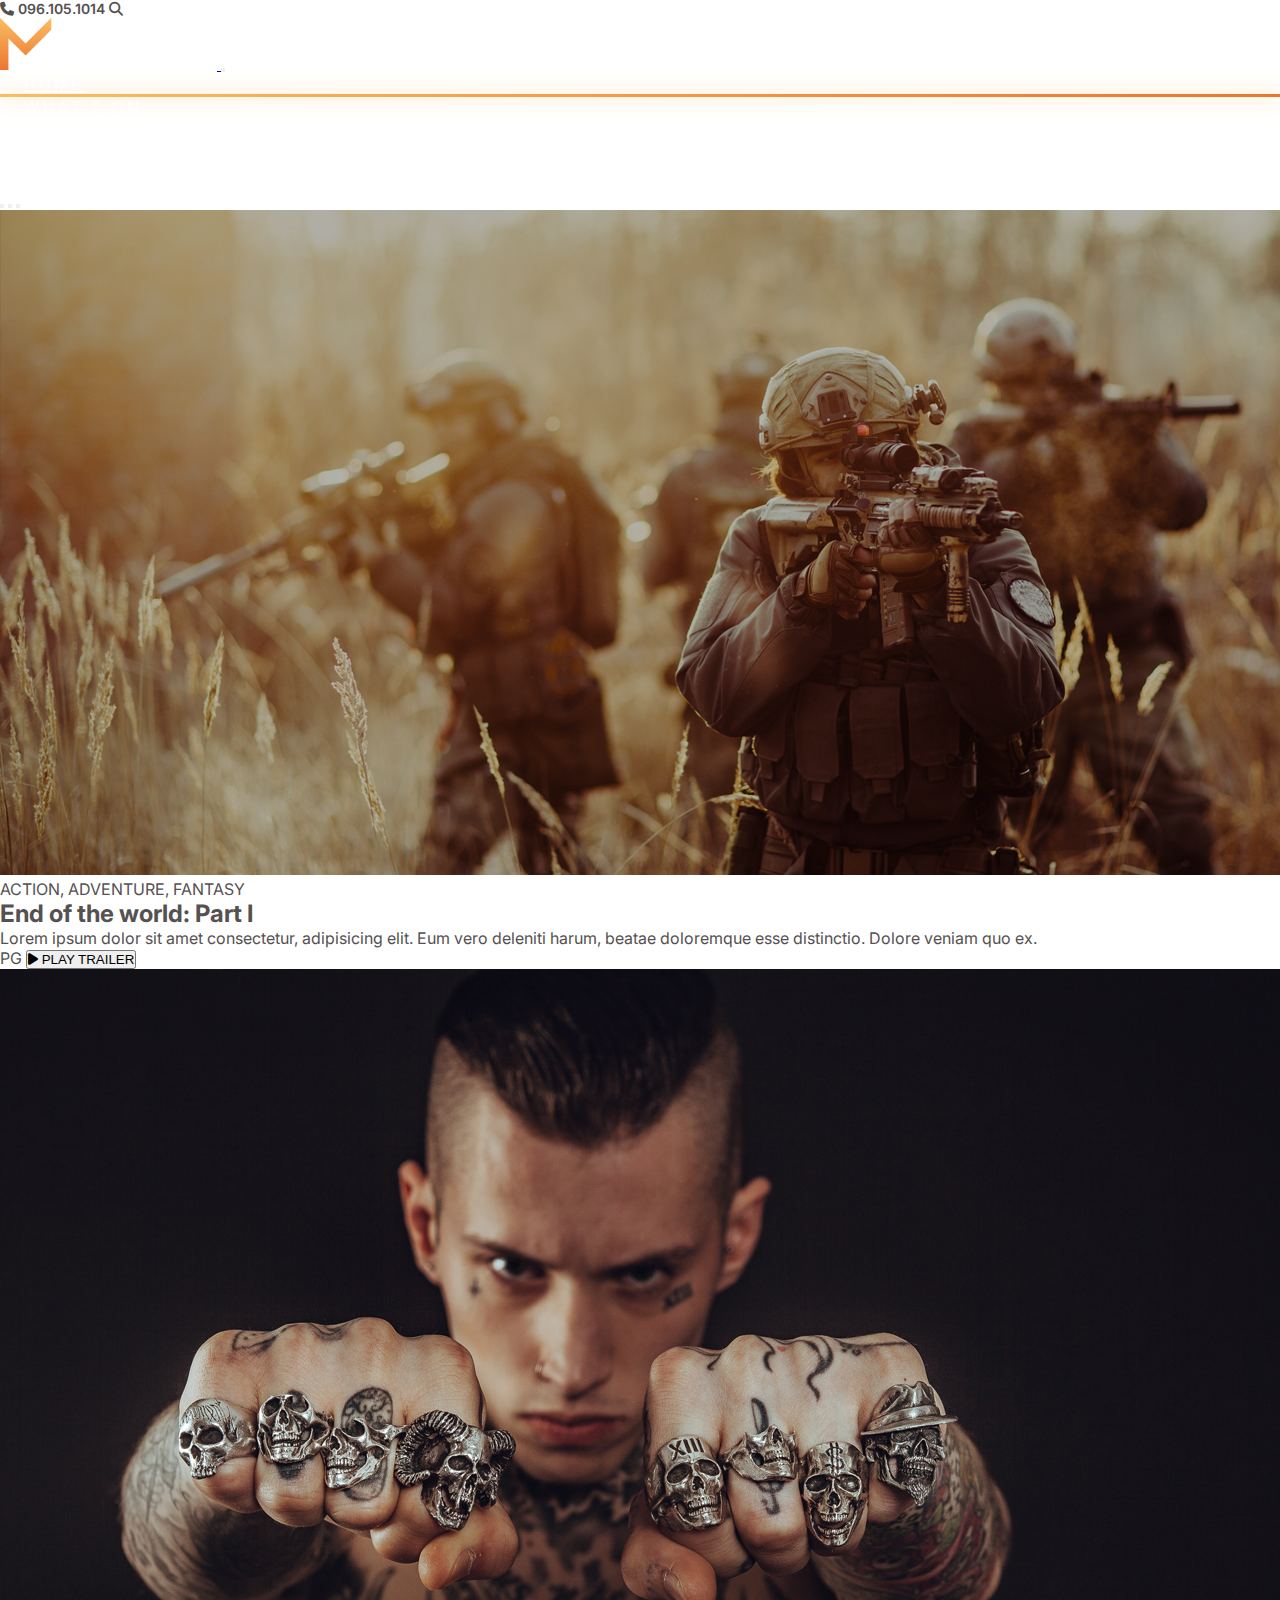
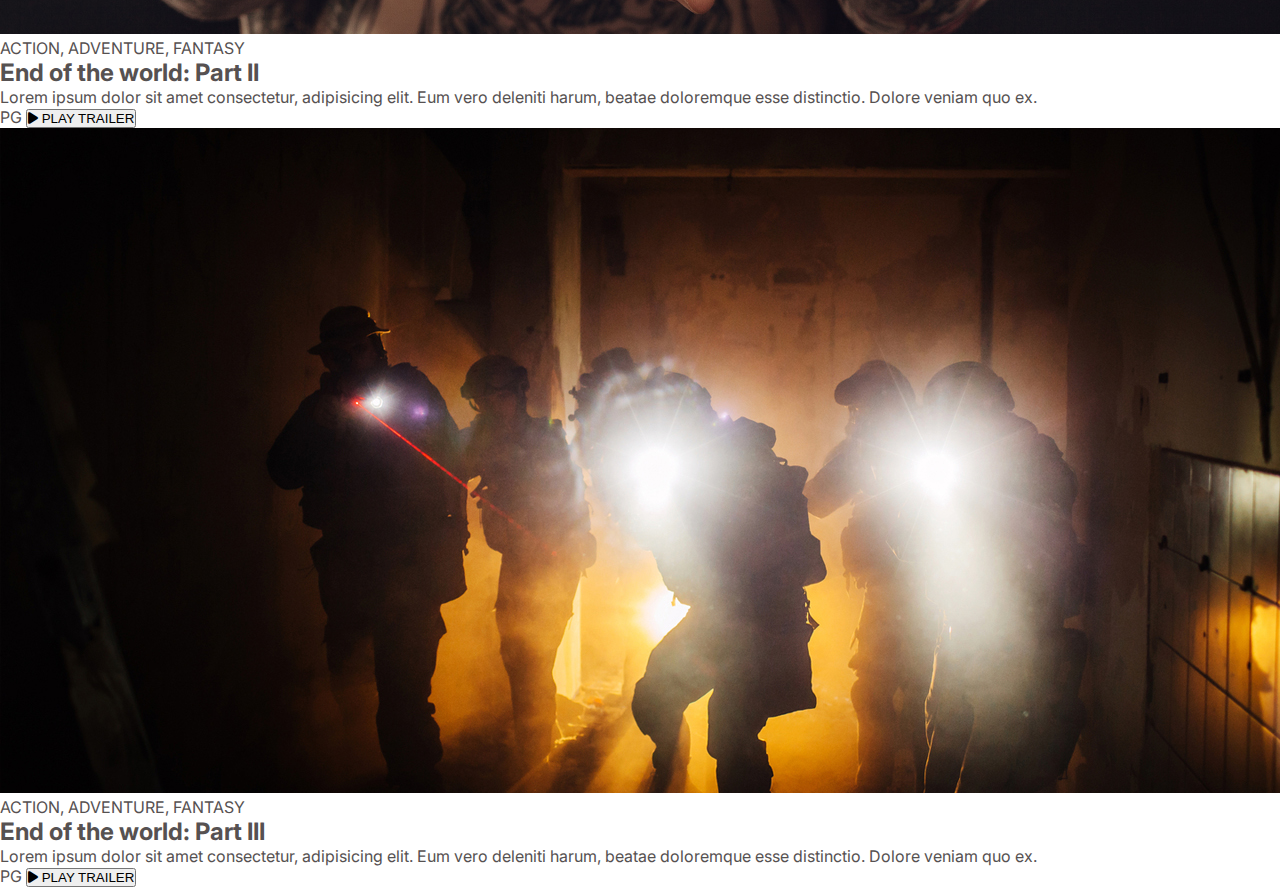
==== MovieProject/index.html @ 286ff1d7 "update carousel" ====
<!DOCTYPE html>
<html lang="en">

<head>
    <meta charset="UTF-8">
    <meta name="viewport" content="width=device-width, initial-scale=1.0">
    <title>MovieProject</title>
    <!-- FONT GOOGLE -->
    <link rel="preconnect" href="https://fonts.googleapis.com">
    <link rel="preconnect" href="https://fonts.gstatic.com" crossorigin>
    <link href="https://fonts.googleapis.com/css2?family=Inter:opsz,wght@14..32,100..900&display=swap" rel="stylesheet">
    <!-- FONT AWESOME -->
    <link rel="stylesheet" href="https://cdnjs.cloudflare.com/ajax/libs/font-awesome/6.7.2/css/all.min.css"
        integrity="sha512-Evv84Mr4kqVGRNSgIGL/F/aIDqQb7xQ2vcrdIwxfjThSH8CSR7PBEakCr51Ck+w+/U6swU2Im1vVX0SVk9ABhg=="
        crossorigin="anonymous" referrerpolicy="no-referrer" />
    <!-- BS5 -->
    <link href="https://cdn.jsdelivr.net/npm/bootstrap@5.0.2/dist/css/bootstrap.min.css" rel="stylesheet"
        integrity="sha384-EVSTQN3/azprG1Anm3QDgpJLIm9Nao0Yz1ztcQTwFspd3yD65VohhpuuCOmLASjC" crossorigin="anonymous">
    <!-- MAIN CSS -->
    <link rel="stylesheet" href="./css/index.css">
</head>

<body>
    <!-- HEADER -->
    <header class="container">
        <p class="bg-dark text-end text-white mb-0">
            <i class="fa-solid fa-phone"></i>
            <span class="mx-3 border-end pe-3">096.105.1014</span>
            <i class="fa-solid fa-magnifying-glass"></i>
        </p>
        <nav class="navbar navbar-expand-lg navbar-dark bg-dark">
            <div class="container-fluid">
                <a class="navbar-brand" href="#">
                    <img src="./img/logo.svg" alt="logo">
                </a>
                <button class="navbar-toggler" type="button" data-bs-toggle="collapse" data-bs-target="#movieNavbar"
                    aria-controls="movieNavbar" aria-expanded="false" aria-label="Toggle navigation">
                    <span class="navbar-toggler-icon">
                    </span>
                </button>
                <div class="collapse navbar-collapse" id="movieNavbar">
                    <ul class="navbar-nav ms-auto mb-2 mb-lg-0">
                        <li class="nav-item active line ">
                            <a class="nav-link" aria-current="page" href="#">HOME</a>
                        </li>
                        <li class="nav-item line">
                            <a class="nav-link" href="#">WHAT'S ON</a>
                        </li>
                        <li class="nav-item line">
                            <a class="nav-link" href="#">SHORTCODES</a>
                        </li>
                        <li class="nav-item line">
                            <a class="nav-link" href="#">NEWS</a>
                        </li>
                        <li class="nav-item line">
                            <a class="nav-link" href="#">CONTACT</a>
                        </li>
                    </ul>
                </div>
            </div>
        </nav>
    </header>
    <!-- CAROUSEL -->
    <section class="movieCarousel">
        <div id="carouselMovie" class="carousel slide carousel-fade" data-bs-ride="carousel">
            <div class="carousel-indicators">
                <button type="button" data-bs-target="#carouselMovie" data-bs-slide-to="0" class="active"
                    aria-current="true" aria-label="Slide 1"></button>
                <button type="button" data-bs-target="#carouselMovie" data-bs-slide-to="1"
                    aria-label="Slide 2"></button>
                <button type="button" data-bs-target="#carouselMovie" data-bs-slide-to="2"
                    aria-label="Slide 3"></button>
            </div>
            <div class="carousel-inner">
                <div class="carousel-item active">
                    <img src="./img/hero-1.jpg" class="d-block w-100" alt="...">
                    <div class="carousel-caption d-none d-md-block">
                        <p>ACTION, ADVENTURE, FANTASY</p>
                        <h2>End of the world: Part I</h2>
                        <p>Lorem ipsum dolor sit amet consectetur, adipisicing elit. Eum vero deleniti harum, beatae doloremque esse distinctio. Dolore veniam quo ex.</p>
                        <div class="movieCarousel__trailer">
                            <span>PG</span>
                            <button>
                                <i class="fa fa-play"></i>
                                PLAY TRAILER
                            </button>
                        </div>
                    </div>
                </div>
                <div class="carousel-item">
                    <img src="./img/hero-2.jpg" class="d-block w-100" alt="...">
                    <div class="carousel-caption d-none d-md-block">
                        <p>ACTION, ADVENTURE, FANTASY</p>
                        <h2>End of the world: Part II</h2>
                        <p>Lorem ipsum dolor sit amet consectetur, adipisicing elit. Eum vero deleniti harum, beatae doloremque esse distinctio. Dolore veniam quo ex.</p>
                        <div class="movieCarousel__trailer">
                            <span>PG</span>
                            <button>
                                <i class="fa fa-play"></i>
                                PLAY TRAILER
                            </button>
                        </div>
                    </div>
                </div>
                <div class="carousel-item">
                    <img src="./img/hero-3.jpg" class="d-block w-100" alt="...">
                    <div class="carousel-caption d-none d-md-block">
                        <p>ACTION, ADVENTURE, FANTASY</p>
                        <h2>End of the world: Part III</h2>
                        <p>Lorem ipsum dolor sit amet consectetur, adipisicing elit. Eum vero deleniti harum, beatae doloremque esse distinctio. Dolore veniam quo ex.</p>
                        <div class="movieCarousel__trailer">
                            <span>PG</span>
                            <button>
                                <i class="fa fa-play"></i>
                                PLAY TRAILER
                            </button>
                        </div>
                    </div>
                </div>
            </div>
        </div>
    </section>
    <!-- NEWIN -->
    <section class="newIn"></section>
    <!-- SHOWTIMES -->
    <section class="showTimes"></section>
    <!-- COMINGSOON -->
    <section class="comingSoon"></section>
    <!-- MOVIELIST -->
    <section class="movieList"></section>
    <!-- CONTACT -->
    <section class="contact"></section>
    <!-- FOOTER -->
    <footer></footer>
    <!-- BS5 JS -->
    <script src="https://cdn.jsdelivr.net/npm/bootstrap@5.0.2/dist/js/bootstrap.bundle.min.js"
        integrity="sha384-MrcW6ZMFYlzcLA8Nl+NtUVF0sA7MsXsP1UyJoMp4YLEuNSfAP+JcXn/tWtIaxVXM"
        crossorigin="anonymous"></script>

</body>

</html>
---- MovieProject/css/index.css ----
/* GLOBAL */
*{
    margin: 0;
    padding: 0;
    box-sizing: border-box;
}
html, body{
    font-family: "Inter", serif;
    color: #565151;
}
/* line style */
.line::after{
    display: block;
    content: '';
    width: 0;
    height: 3px;
    background: linear-gradient(to right, #fbbd61, #ec7532);
    box-shadow: 0 0 20px 0 #fbbd61;
    transition: all .5s;
}
.line:hover::after{
    width: 100%;
}
.line.active::after{
    width: 100%;
}
/* HEADER */
header p{
    font-size: 14px;
    font-weight: 600;
}
#movieNavbar .navbar-nav{
    border-bottom: 1px solid rgba(255, 255, 255, 0.2);
}
#movieNavbar .navbar-nav .nav-link{
    color: white;
    letter-spacing: 3px;
    line-height: .8em;
    padding: 20px 24px;
}
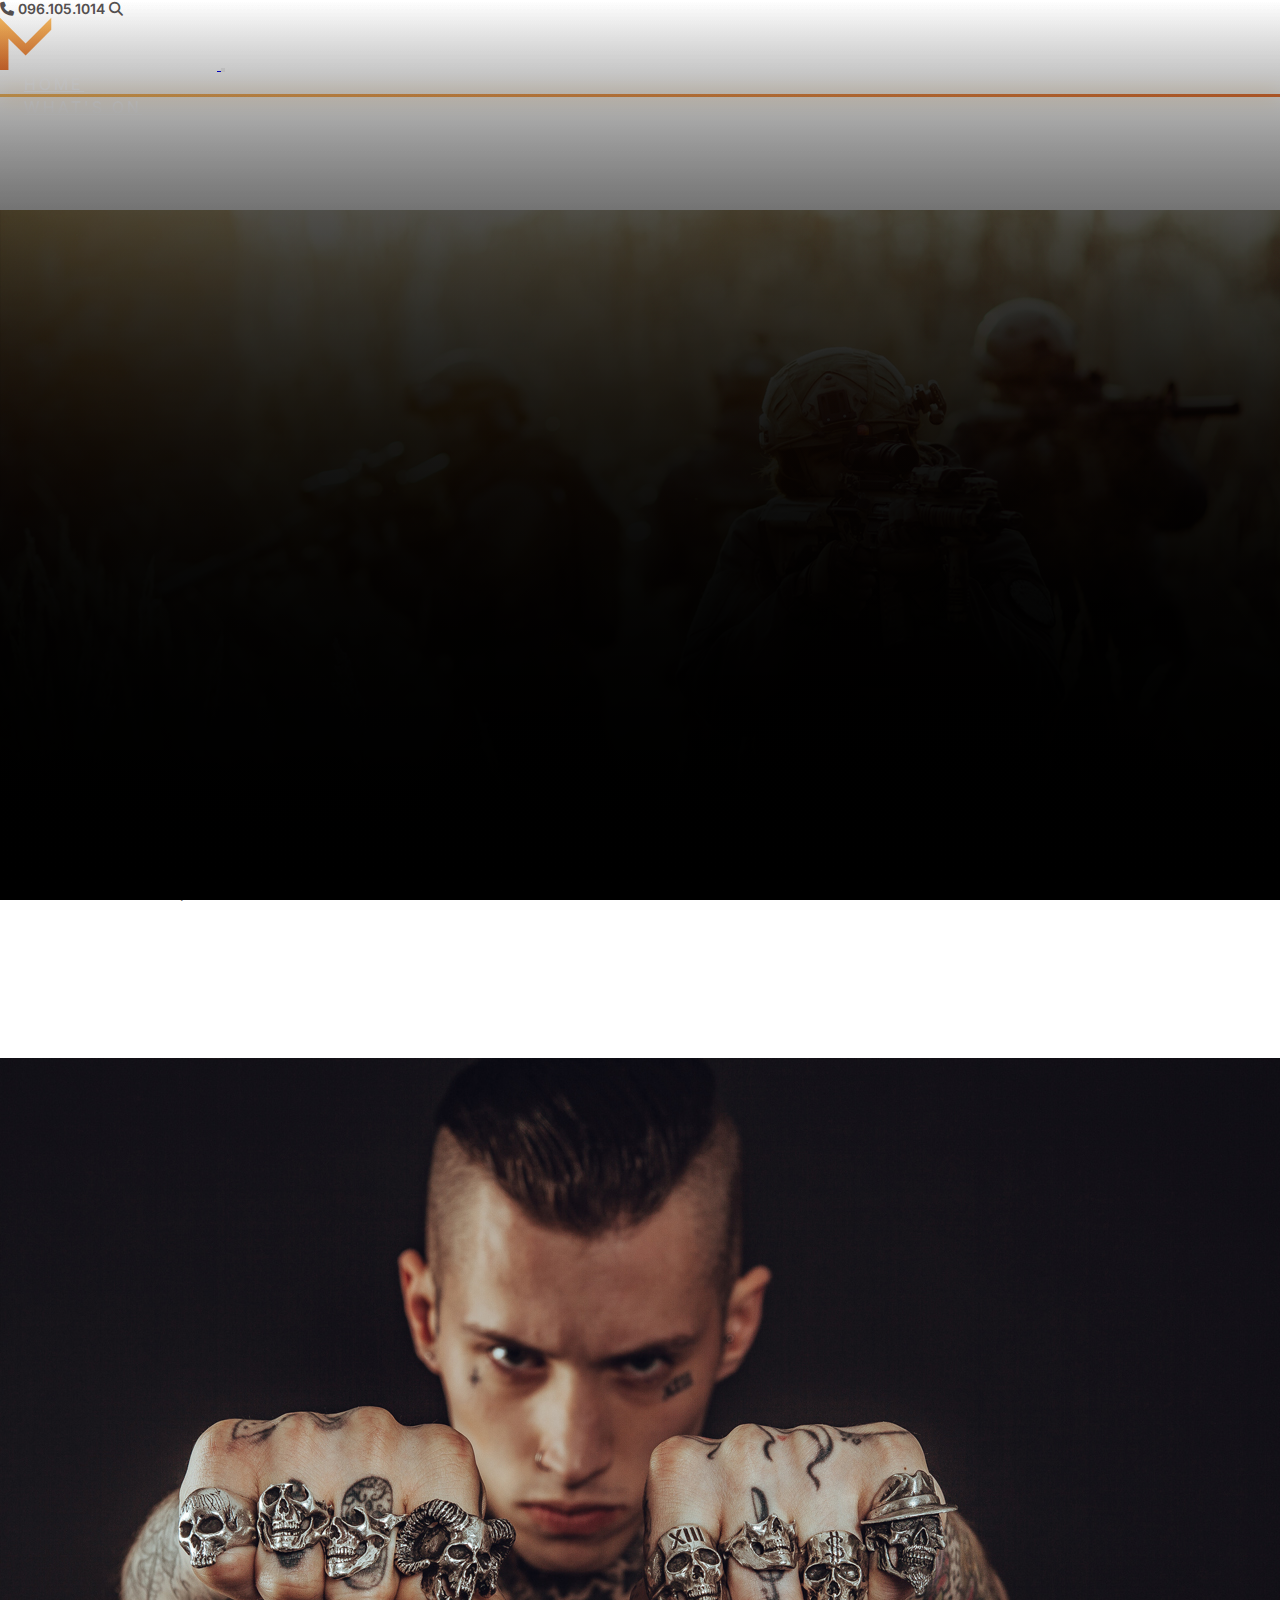
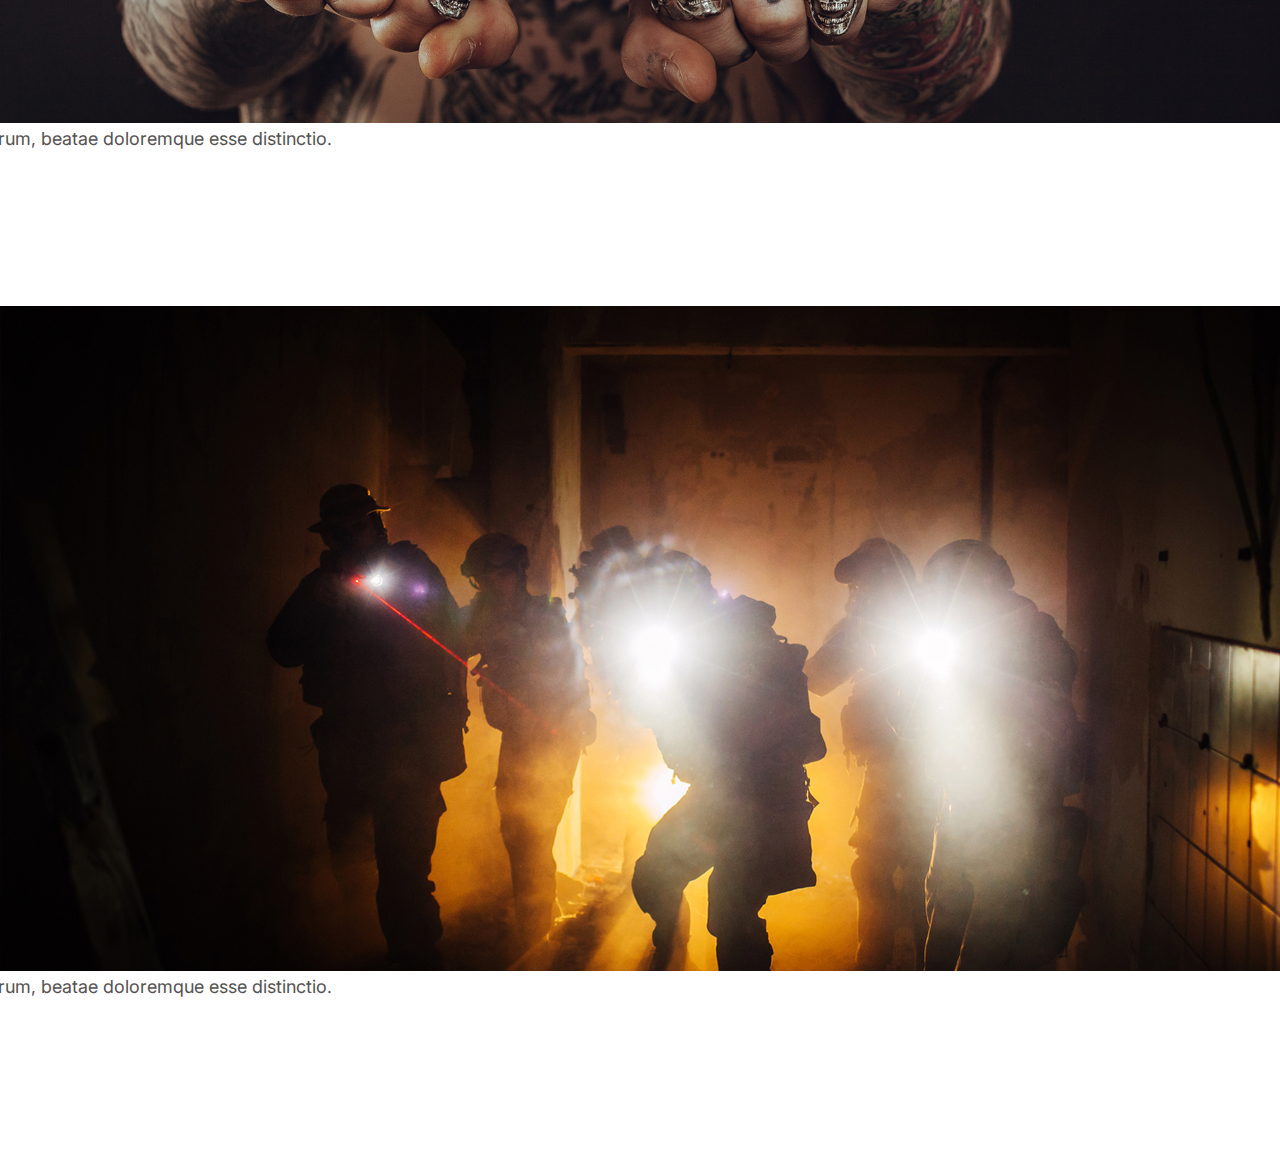
==== commit 5a010277: "update carousel" ====
--- a/MovieProject/index.html
+++ b/MovieProject/index.html
@@ -62,8 +62,9 @@
     </header>
     <!-- CAROUSEL -->
     <section class="movieCarousel">
-        <div id="carouselMovie" class="carousel slide carousel-fade" data-bs-ride="carousel">
-            <div class="carousel-indicators">
+        <!-- data-bs-ride="carousel" -->
+        <div id="carouselMovie" class="carousel slide carousel-fade">
+            <div class="container carousel-indicators">
                 <button type="button" data-bs-target="#carouselMovie" data-bs-slide-to="0" class="active"
                     aria-current="true" aria-label="Slide 1"></button>
                 <button type="button" data-bs-target="#carouselMovie" data-bs-slide-to="1"
@@ -74,46 +75,64 @@
             <div class="carousel-inner">
                 <div class="carousel-item active">
                     <img src="./img/hero-1.jpg" class="d-block w-100" alt="...">
-                    <div class="carousel-caption d-none d-md-block">
-                        <p>ACTION, ADVENTURE, FANTASY</p>
-                        <h2>End of the world: Part I</h2>
-                        <p>Lorem ipsum dolor sit amet consectetur, adipisicing elit. Eum vero deleniti harum, beatae doloremque esse distinctio. Dolore veniam quo ex.</p>
-                        <div class="movieCarousel__trailer">
-                            <span>PG</span>
-                            <button>
-                                <i class="fa fa-play"></i>
-                                PLAY TRAILER
-                            </button>
+                    <div class="movieCarousel__overlay"></div>
+                    <div class="container carousel-caption d-none d-md-block">
+                        <div class="col-9">
+                            <p>ACTION, ADVENTURE, FANTASY</p>
+                            <h2>End of the world: Part I</h2>
+                            <p>Lorem ipsum dolor sit amet consectetur, adipisicing elit. Eum vero deleniti harum, beatae
+                                doloremque esse distinctio.</p>
+                            <div class="movieCarousel__trailer">
+                                <span>PG</span>
+                                <button class="btn">
+                                    <span>
+                                        <i class="fa fa-play"></i>
+                                        PLAY TRAILER
+                                    </span>
+                                </button>
+                            </div>
                         </div>
                     </div>
                 </div>
                 <div class="carousel-item">
                     <img src="./img/hero-2.jpg" class="d-block w-100" alt="...">
-                    <div class="carousel-caption d-none d-md-block">
-                        <p>ACTION, ADVENTURE, FANTASY</p>
-                        <h2>End of the world: Part II</h2>
-                        <p>Lorem ipsum dolor sit amet consectetur, adipisicing elit. Eum vero deleniti harum, beatae doloremque esse distinctio. Dolore veniam quo ex.</p>
-                        <div class="movieCarousel__trailer">
-                            <span>PG</span>
-                            <button>
-                                <i class="fa fa-play"></i>
-                                PLAY TRAILER
-                            </button>
+                    <div class="movieCarousel__overlay"></div>
+                    <div class="container carousel-caption d-none d-md-block">
+                        <div class="col-9">
+                            <p>ACTION, ADVENTURE, FANTASY</p>
+                            <h2>End of the world: Part II</h2>
+                            <p>Lorem ipsum dolor sit amet consectetur, adipisicing elit. Eum vero deleniti harum, beatae
+                                doloremque esse distinctio.</p>
+                            <div class="movieCarousel__trailer">
+                                <span>PG</span>
+                                <button>
+                                    <span>
+                                        <i class="fa fa-play"></i>
+                                        PLAY TRAILER
+                                    </span>
+                                </button>
+                            </div>
                         </div>
                     </div>
                 </div>
                 <div class="carousel-item">
                     <img src="./img/hero-3.jpg" class="d-block w-100" alt="...">
-                    <div class="carousel-caption d-none d-md-block">
-                        <p>ACTION, ADVENTURE, FANTASY</p>
-                        <h2>End of the world: Part III</h2>
-                        <p>Lorem ipsum dolor sit amet consectetur, adipisicing elit. Eum vero deleniti harum, beatae doloremque esse distinctio. Dolore veniam quo ex.</p>
-                        <div class="movieCarousel__trailer">
-                            <span>PG</span>
-                            <button>
-                                <i class="fa fa-play"></i>
-                                PLAY TRAILER
-                            </button>
+                    <div class="movieCarousel__overlay"></div>
+                    <div class="container carousel-caption d-none d-md-block">
+                        <div class="col-9">
+                            <p>ACTION, ADVENTURE, FANTASY</p>
+                            <h2>End of the world: Part III</h2>
+                            <p>Lorem ipsum dolor sit amet consectetur, adipisicing elit. Eum vero deleniti harum, beatae
+                                doloremque esse distinctio.</p>
+                            <div class="movieCarousel__trailer">
+                                <span>PG</span>
+                                <button>
+                                    <span>
+                                        <i class="fa fa-play"></i>
+                                        PLAY TRAILER
+                                    </span>
+                                </button>
+                            </div>
                         </div>
                     </div>
                 </div>
--- a/MovieProject/css/index.css
+++ b/MovieProject/css/index.css
@@ -37,4 +37,109 @@
     letter-spacing: 3px;
     line-height: .8em;
     padding: 20px 24px;
+}
+
+/* CAROUSEL */
+#carouselMovie .carousel-caption{
+    top: 50%;
+    left: 50%;
+    transform: translate(-50%, -50%);
+    text-align: left;
+}
+#carouselMovie .carousel-caption p:first-of-type{
+    color: #fbbd61;
+    letter-spacing: 2px;
+    margin: 0;
+    font-size: .875rem;
+}
+#carouselMovie .carousel-caption p:last-of-type{
+    font-size: 1.125rem;
+    margin-bottom: 20px;
+}
+#carouselMovie .carousel-caption h2{
+    font-size: 3.25rem;
+    letter-spacing: 3px;
+    margin-bottom: 10px
+}
+.movieCarousel__trailer>span{
+    display: inline-block;
+    width: 48px;
+    height: 48px;
+    border-radius: 50%;
+    border: 2px solid white;
+    font-size: .8rem;
+    text-align: center;
+    line-height: 48px;
+    margin-right: 8px;
+}
+.movieCarousel__trailer button{
+    padding: 12px 24px;
+    border: none;
+    border-radius: 20px;
+    font-size: .8rem;
+    letter-spacing: 4px;
+    color: white;
+    background: linear-gradient(to right, #fbbd61, #ec7532);
+    position: relative;
+    overflow: hidden;
+    outline: none;
+}
+/*build overlay on button tag */
+.movieCarousel__trailer button::before{
+    content: "";
+    width: 110%;
+    height: 100%;
+    display: block;
+    background-color: #ec7532;
+    position: absolute;
+    z-index: 1;
+    top: 0;
+    left: 0;
+    /* have not hoverd */
+    transform: skewX(30deg) translateX(-110%);
+    transition: all .5s;
+}
+.movieCarousel__trailer button:hover{
+    color: white;
+}
+.movieCarousel__trailer button:hover::before{
+    /* have hovered */
+    transform: skewX(30deg) translateX(-5px);
+}
+.movieCarousel__trailer button span{
+    position: relative;
+    z-index: 2;
+}
+
+#carouselMovie .carousel-indicators{
+    justify-content: flex-start;
+    left: 50%;
+    transform: translateX(-50%);
+    margin-left: 0;
+    margin-right: 0;
+    padding-right: 15px;
+    padding-left: 15px;
+    bottom: 70px;
+}
+#carouselMovie .carousel-indicators button{
+    width: 10px;
+    height: 10px;
+    border-radius: 50%;
+    border: 2px solid white;
+    background-color: transparent;
+    opacity: 1;
+    box-sizing: border-box;
+    background-clip: border-box;
+}
+#carouselMovie .carousel-indicators button.active{
+    background-color: white;
+}
+
+.movieCarousel__overlay{
+    position: absolute;
+    top: 0;
+    left: 0;
+    width: 100%;
+    height: 100%;
+    background: linear-gradient(to top, black, transparent);
 }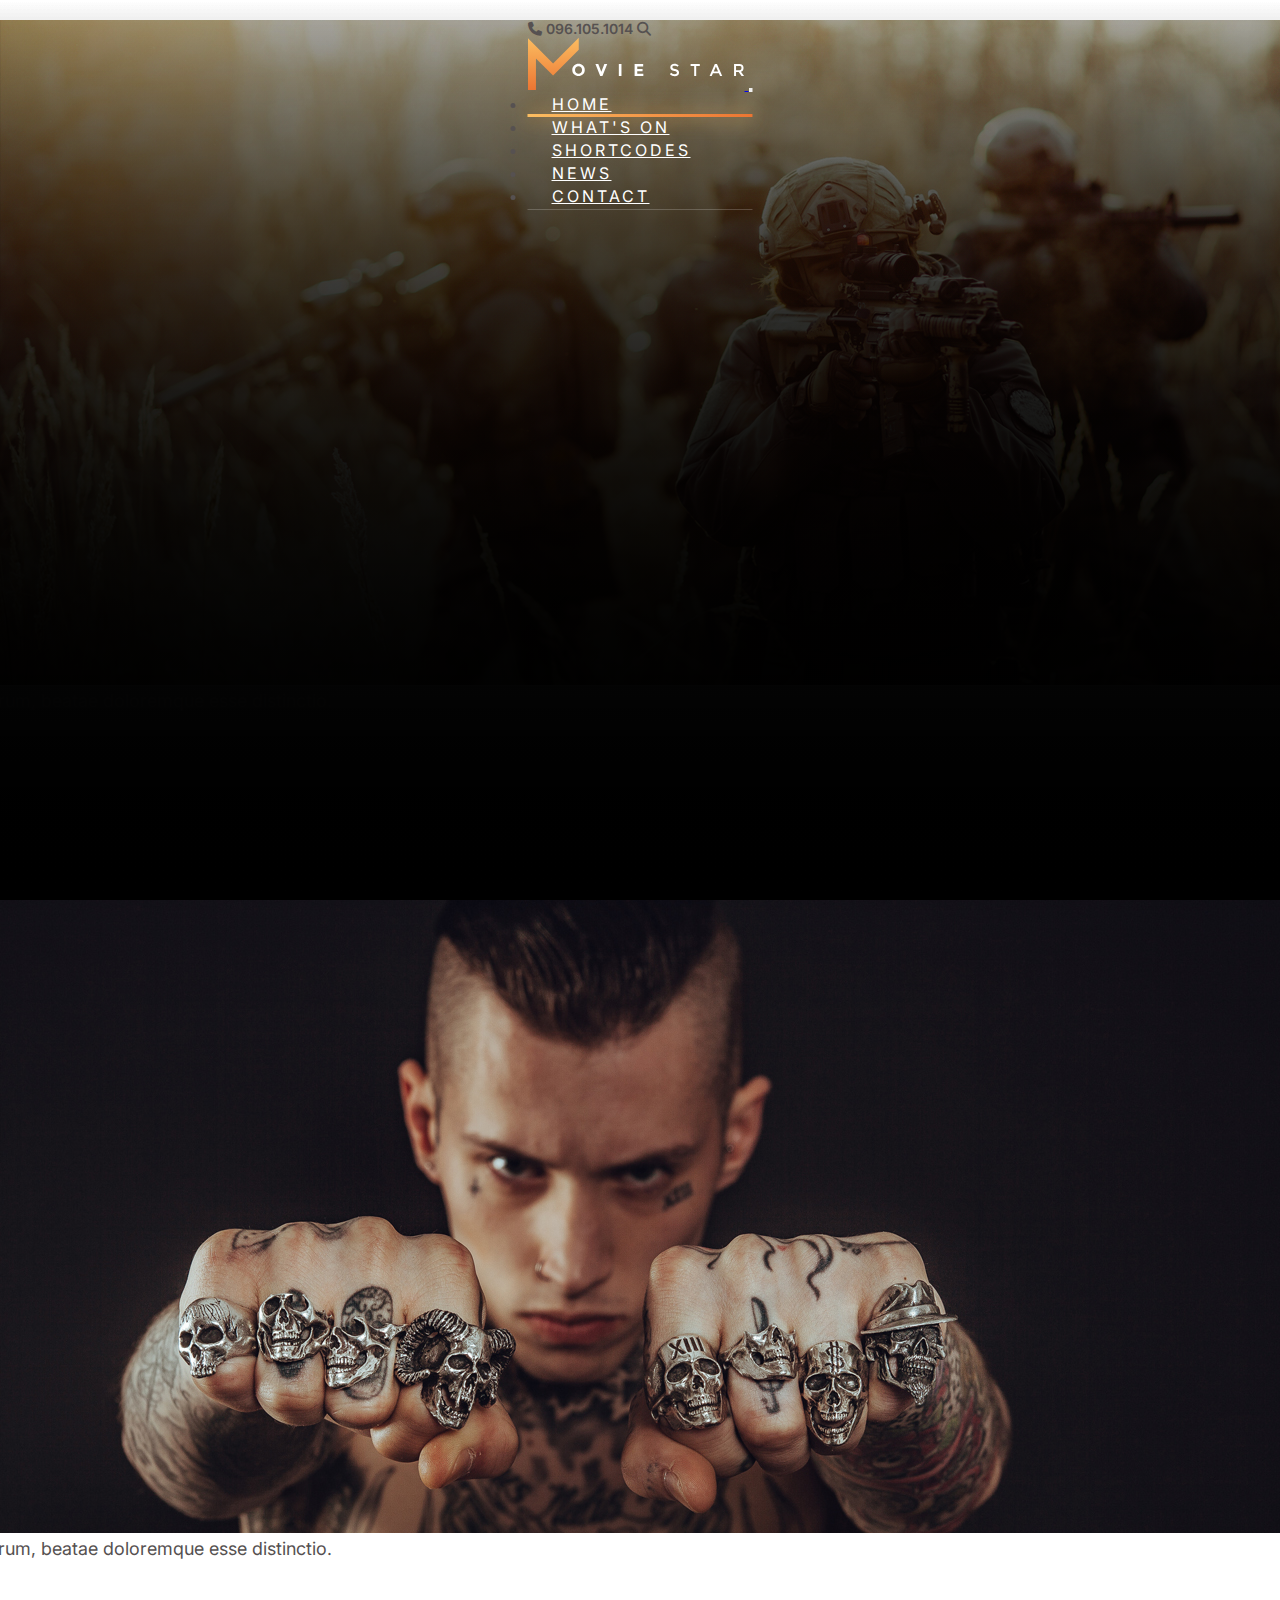
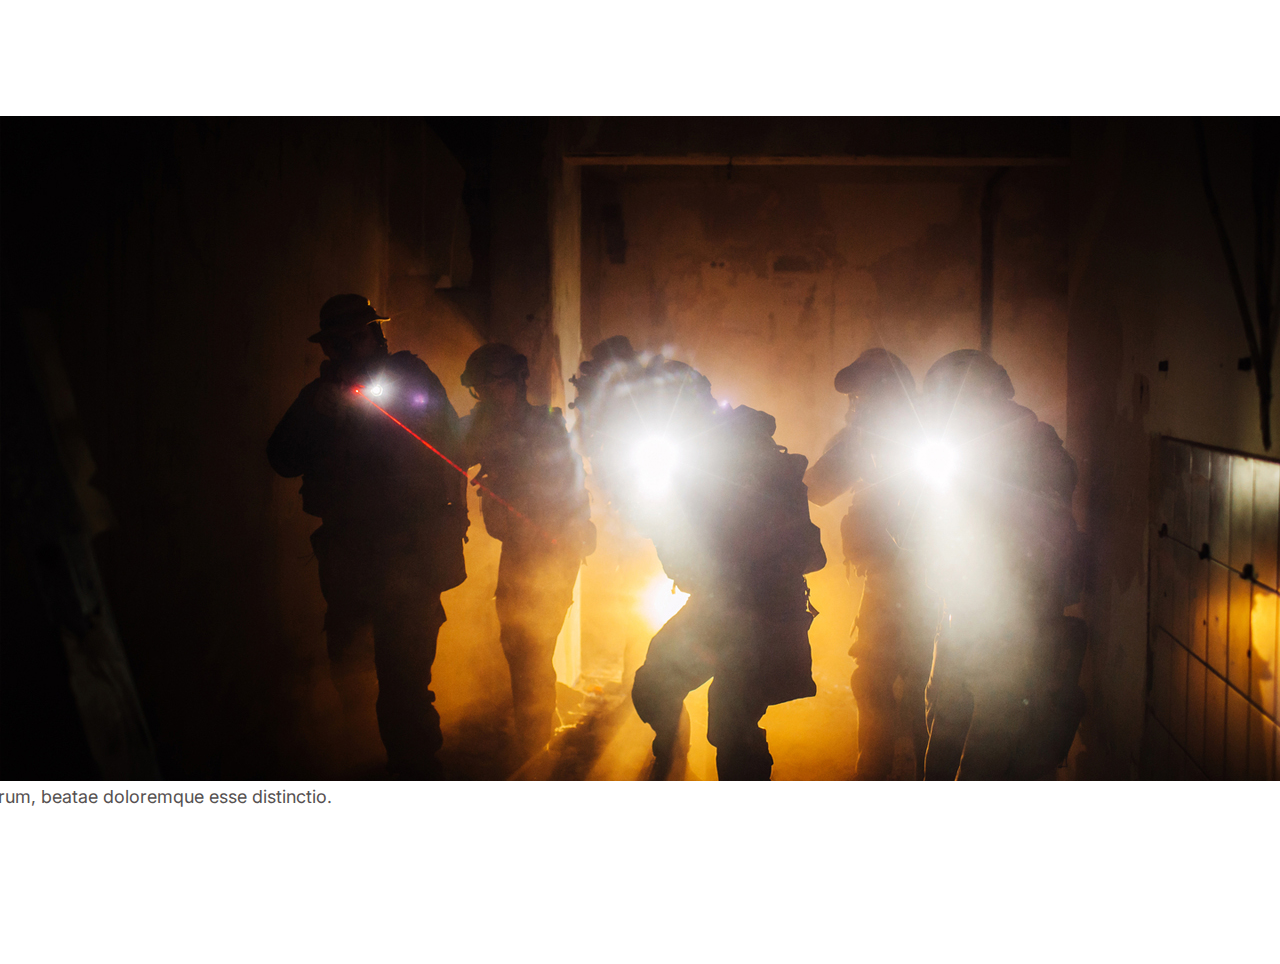
==== commit 889ecc9d: "update" ====
--- a/MovieProject/index.html
+++ b/MovieProject/index.html
@@ -16,6 +16,8 @@
     <!-- BS5 -->
     <link href="https://cdn.jsdelivr.net/npm/bootstrap@5.0.2/dist/css/bootstrap.min.css" rel="stylesheet"
         integrity="sha384-EVSTQN3/azprG1Anm3QDgpJLIm9Nao0Yz1ztcQTwFspd3yD65VohhpuuCOmLASjC" crossorigin="anonymous">
+    <!-- ANIMATE CSS -->
+    <link rel="stylesheet" href="https://cdnjs.cloudflare.com/ajax/libs/animate.css/4.1.1/animate.min.css" />
     <!-- MAIN CSS -->
     <link rel="stylesheet" href="./css/index.css">
 </head>
@@ -23,12 +25,12 @@
 <body>
     <!-- HEADER -->
     <header class="container">
-        <p class="bg-dark text-end text-white mb-0">
+        <p class="text-end text-white mb-0">
             <i class="fa-solid fa-phone"></i>
             <span class="mx-3 border-end pe-3">096.105.1014</span>
             <i class="fa-solid fa-magnifying-glass"></i>
         </p>
-        <nav class="navbar navbar-expand-lg navbar-dark bg-dark">
+        <nav class="navbar navbar-expand-lg">
             <div class="container-fluid">
                 <a class="navbar-brand" href="#">
                     <img src="./img/logo.svg" alt="logo">
@@ -78,11 +80,11 @@
                     <div class="movieCarousel__overlay"></div>
                     <div class="container carousel-caption d-none d-md-block">
                         <div class="col-9">
-                            <p>ACTION, ADVENTURE, FANTASY</p>
-                            <h2>End of the world: Part I</h2>
-                            <p>Lorem ipsum dolor sit amet consectetur, adipisicing elit. Eum vero deleniti harum, beatae
+                            <p class="animate__animated animate__fadeInDown">ACTION, ADVENTURE, FANTASY</p>
+                            <h2 class="animate__animated animate__fadeInDown">End of the world: Part I</h2>
+                            <p class="animate__animated animate__fadeInUp">Lorem ipsum dolor sit amet consectetur, adipisicing elit. Eum vero deleniti harum, beatae
                                 doloremque esse distinctio.</p>
-                            <div class="movieCarousel__trailer">
+                            <div class="movieCarousel__trailer animate__animated animate__fadeInUp">
                                 <span>PG</span>
                                 <button class="btn">
                                     <span>
@@ -99,11 +101,11 @@
                     <div class="movieCarousel__overlay"></div>
                     <div class="container carousel-caption d-none d-md-block">
                         <div class="col-9">
-                            <p>ACTION, ADVENTURE, FANTASY</p>
-                            <h2>End of the world: Part II</h2>
-                            <p>Lorem ipsum dolor sit amet consectetur, adipisicing elit. Eum vero deleniti harum, beatae
+                            <p class="animate__animated animate__fadeInDown">ACTION, ADVENTURE, FANTASY</p>
+                            <h2 class="animate__animated animate__fadeInDown">End of the world: Part II</h2>
+                            <p class="animate__animated animate__fadeInUp">Lorem ipsum dolor sit amet consectetur, adipisicing elit. Eum vero deleniti harum, beatae
                                 doloremque esse distinctio.</p>
-                            <div class="movieCarousel__trailer">
+                            <div class="movieCarousel__trailer animate__animated animate__fadeInUp">
                                 <span>PG</span>
                                 <button>
                                     <span>
@@ -120,11 +122,11 @@
                     <div class="movieCarousel__overlay"></div>
                     <div class="container carousel-caption d-none d-md-block">
                         <div class="col-9">
-                            <p>ACTION, ADVENTURE, FANTASY</p>
-                            <h2>End of the world: Part III</h2>
-                            <p>Lorem ipsum dolor sit amet consectetur, adipisicing elit. Eum vero deleniti harum, beatae
+                            <p class="animate__animated animate__fadeInDown">ACTION, ADVENTURE, FANTASY</p>
+                            <h2 class="animate__animated animate__fadeInDown">End of the world: Part III</h2>
+                            <p class="animate__animated animate__fadeInUp">Lorem ipsum dolor sit amet consectetur, adipisicing elit. Eum vero deleniti harum, beatae
                                 doloremque esse distinctio.</p>
-                            <div class="movieCarousel__trailer">
+                            <div class="movieCarousel__trailer animate__animated animate__fadeInUp">
                                 <span>PG</span>
                                 <button>
                                     <span>
--- a/MovieProject/css/index.css
+++ b/MovieProject/css/index.css
@@ -25,6 +25,14 @@
     width: 100%;
 }
 /* HEADER */
+header {
+    position: absolute;
+    top: 20px;
+    left: 50%;
+    transform: translateX(-50%);
+    z-index: 2;
+}
+
 header p{
     font-size: 14px;
     font-weight: 600;
@@ -41,7 +49,7 @@
 
 /* CAROUSEL */
 #carouselMovie .carousel-caption{
-    top: 50%;
+    top: 55%;
     left: 50%;
     transform: translate(-50%, -50%);
     text-align: left;
@@ -51,6 +59,7 @@
     letter-spacing: 2px;
     margin: 0;
     font-size: .875rem;
+    animation-delay: .5s;
 }
 #carouselMovie .carousel-caption p:last-of-type{
     font-size: 1.125rem;
@@ -60,6 +69,9 @@
     font-size: 3.25rem;
     letter-spacing: 3px;
     margin-bottom: 10px
+}
+.movieCarousel__trailer{
+    animation-delay: .5s;
 }
 .movieCarousel__trailer>span{
     display: inline-block;
@@ -112,14 +124,14 @@
 }
 
 #carouselMovie .carousel-indicators{
-    justify-content: flex-start;
     left: 50%;
     transform: translateX(-50%);
     margin-left: 0;
     margin-right: 0;
     padding-right: 15px;
     padding-left: 15px;
-    bottom: 70px;
+    bottom: 10%;
+    justify-content: flex-start;
 }
 #carouselMovie .carousel-indicators button{
     width: 10px;
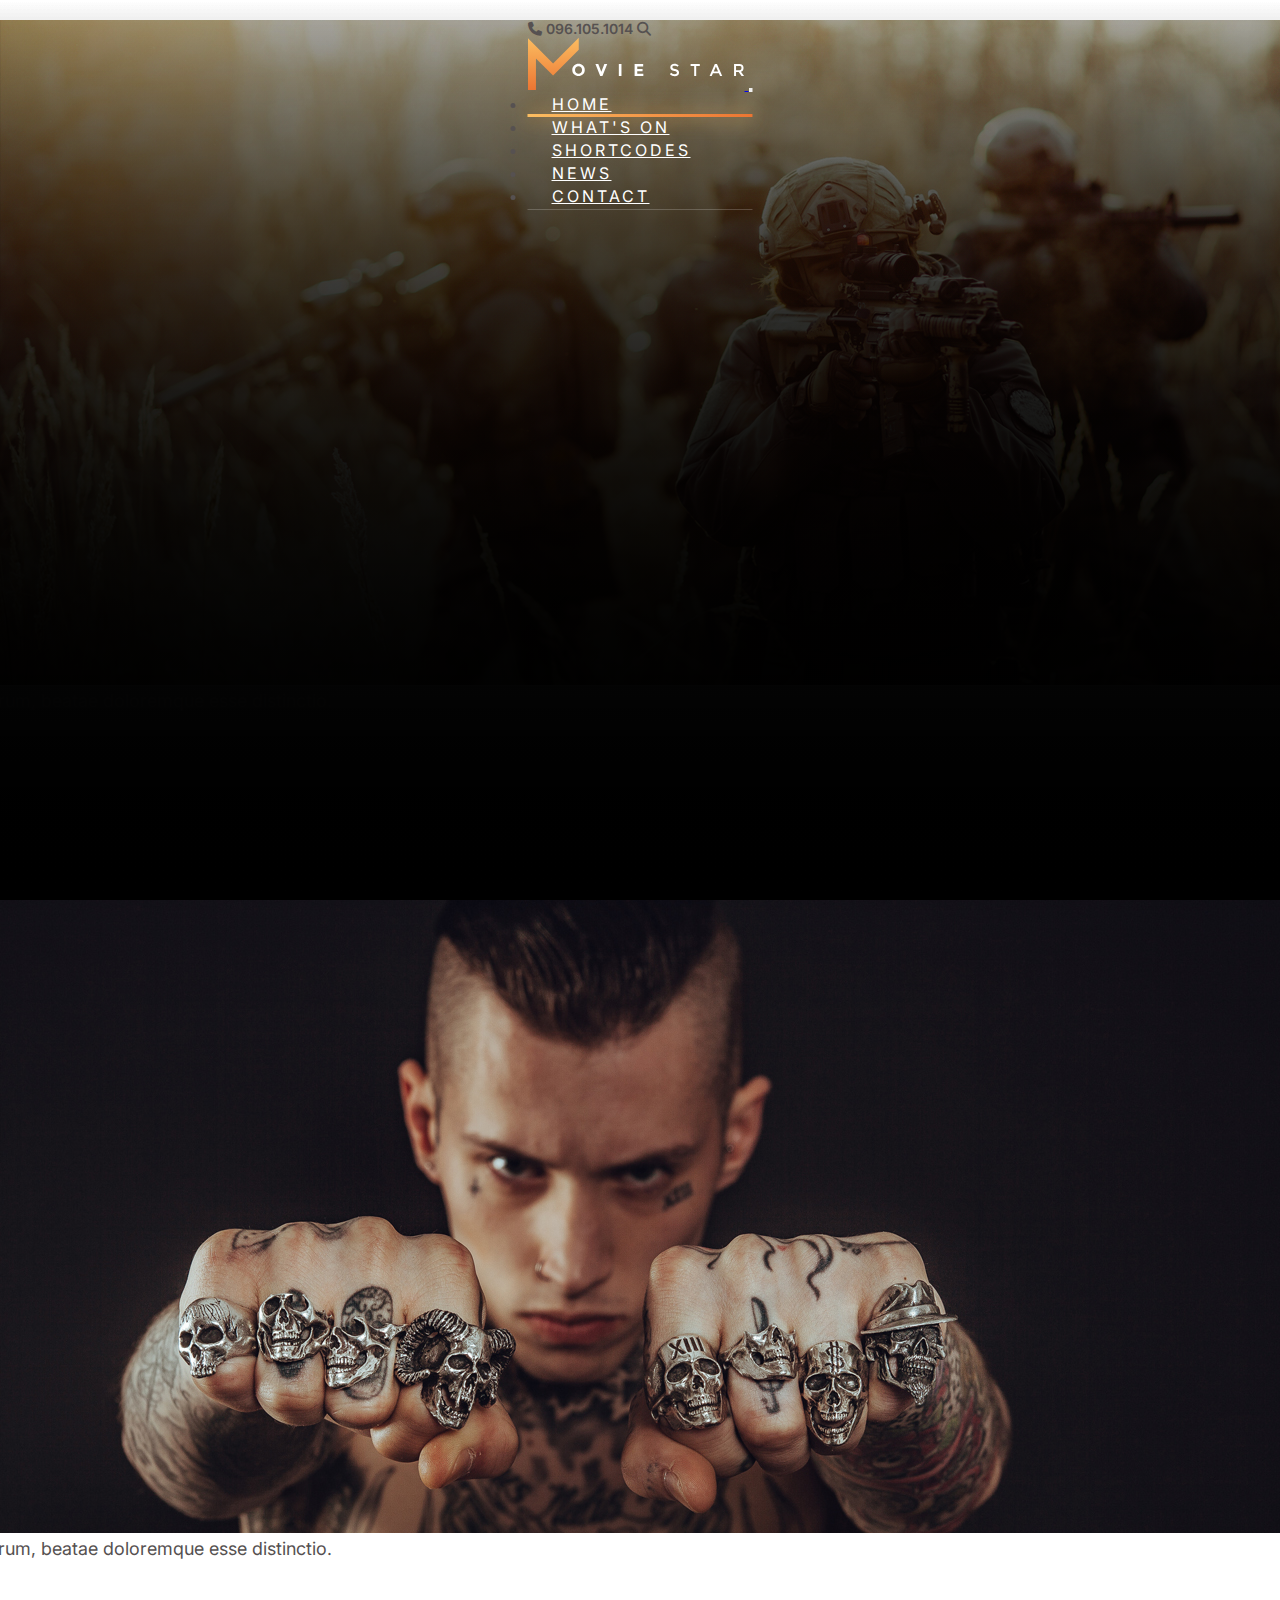
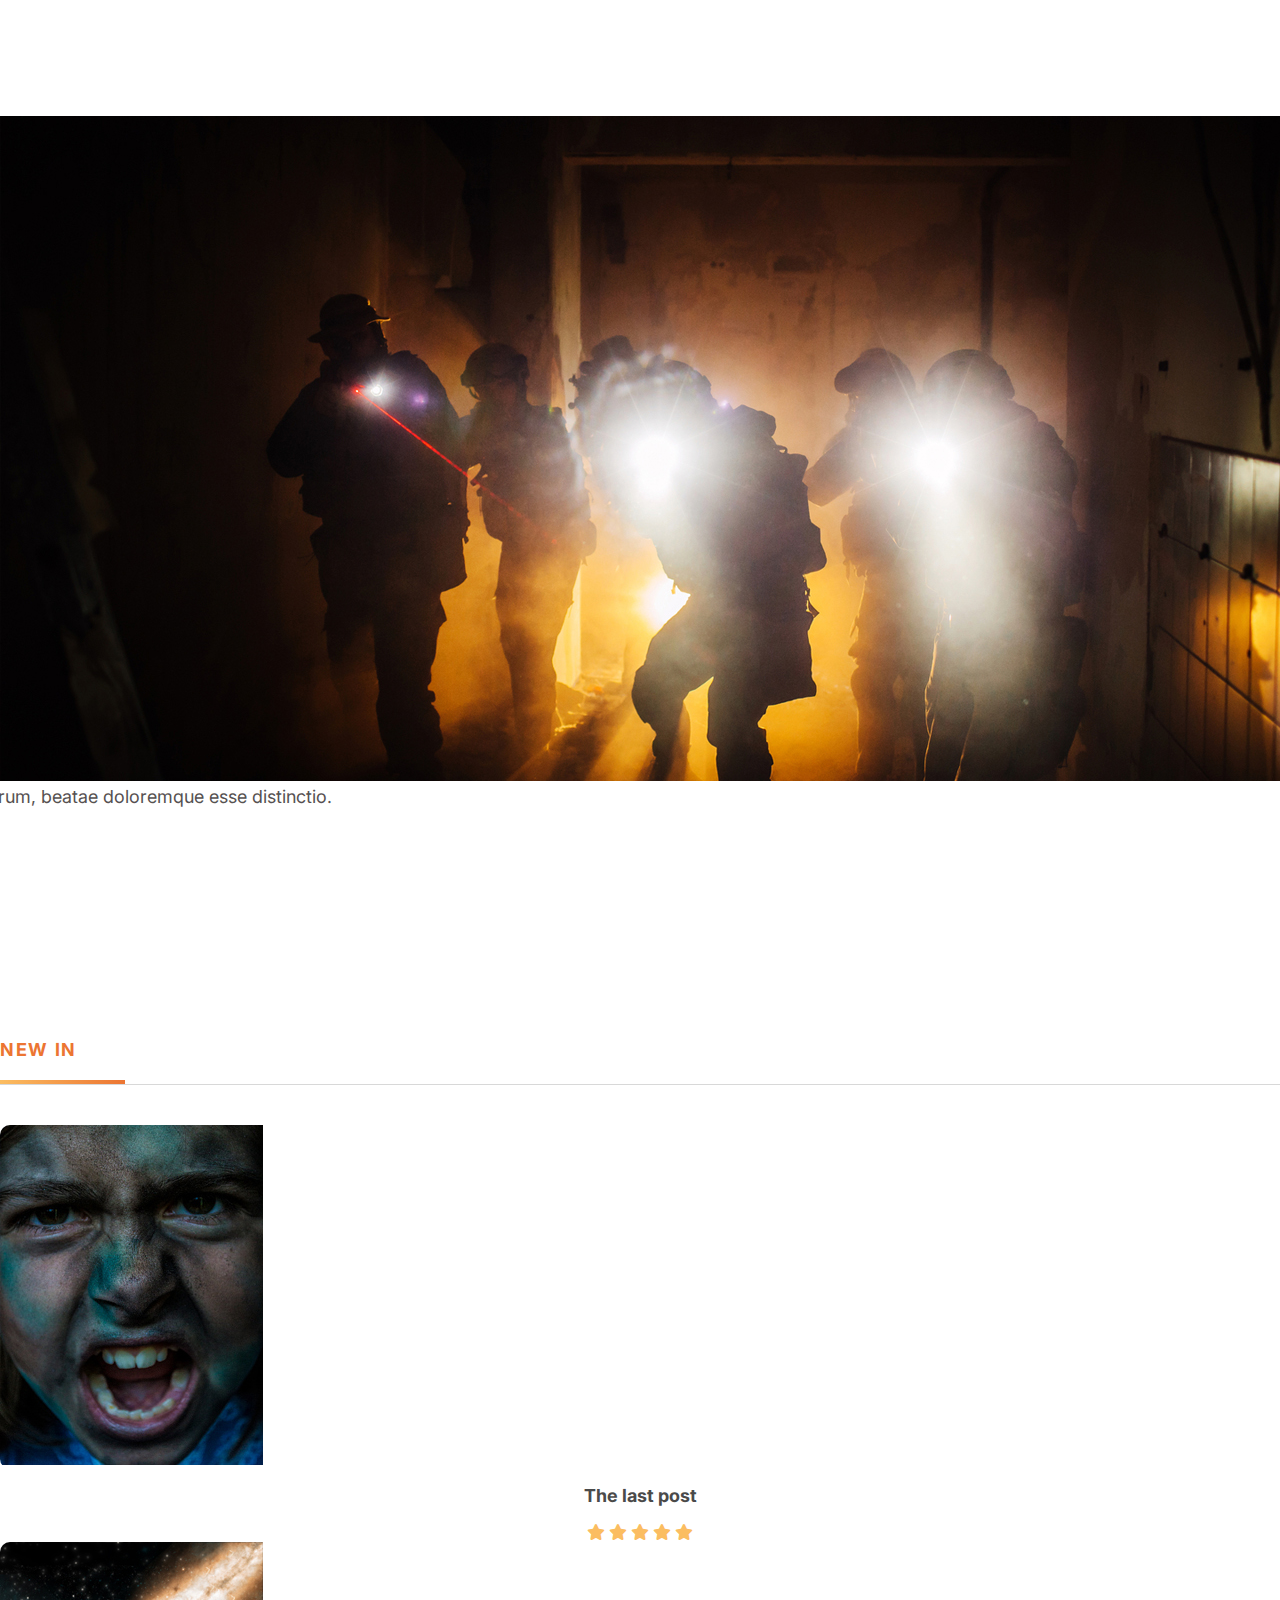
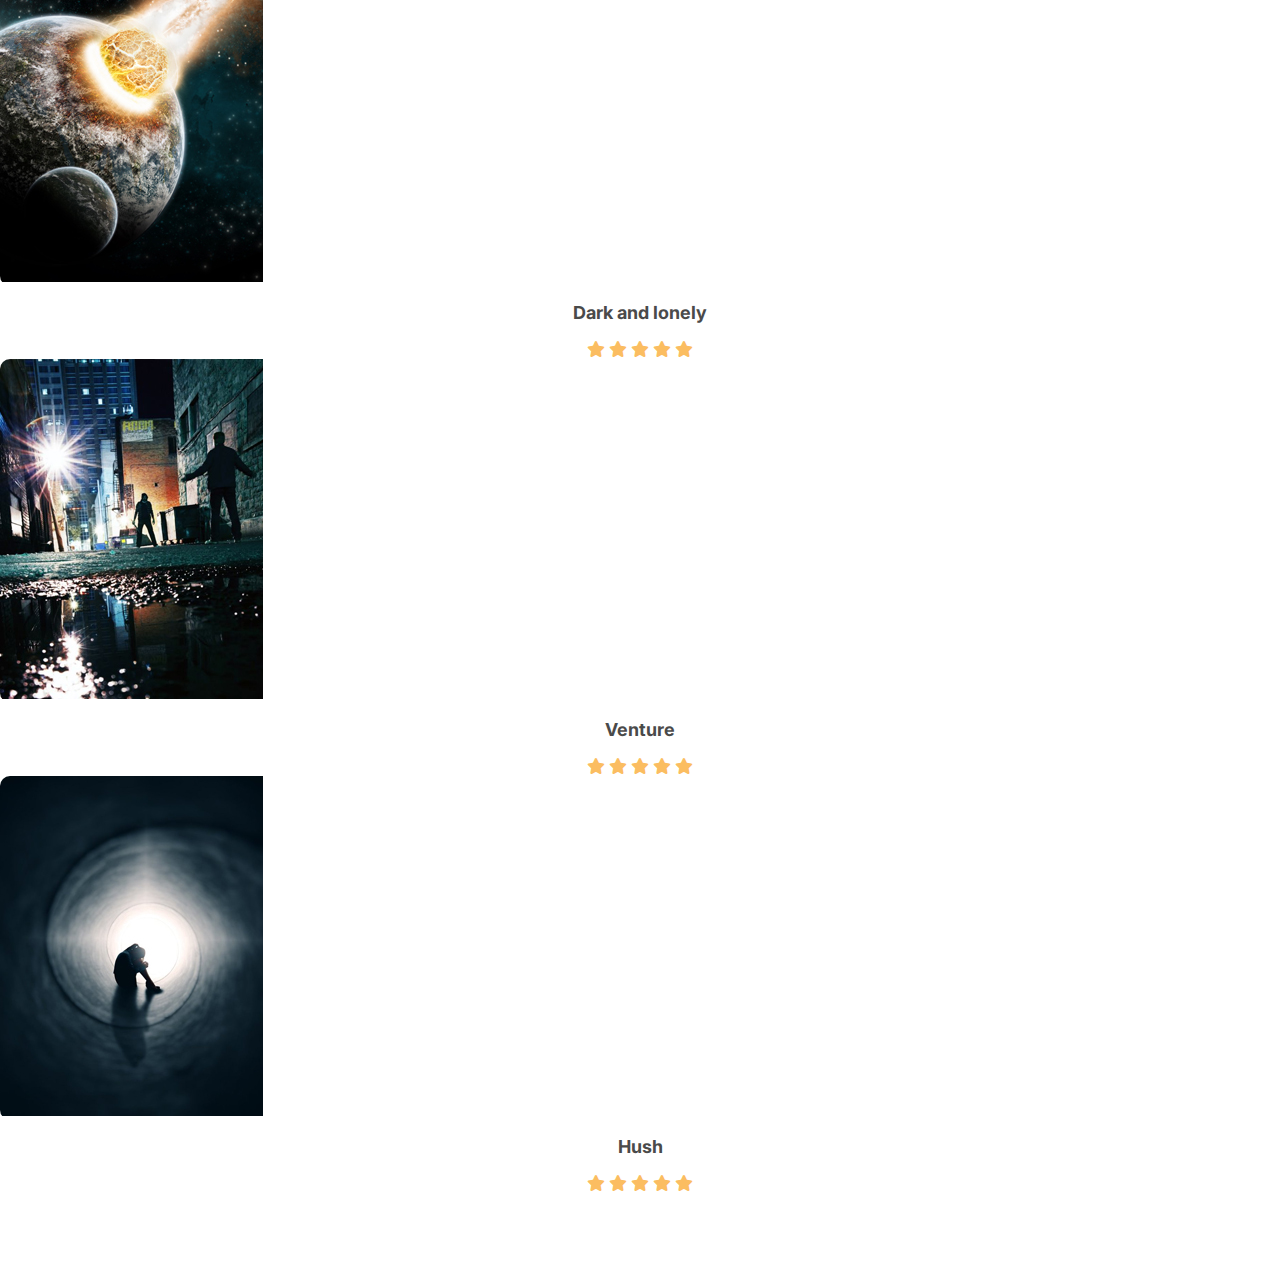
==== commit 24413570: "update NEWIN" ====
--- a/MovieProject/index.html
+++ b/MovieProject/index.html
@@ -65,7 +65,7 @@
     <!-- CAROUSEL -->
     <section class="movieCarousel">
         <!-- data-bs-ride="carousel" -->
-        <div id="carouselMovie" class="carousel slide carousel-fade">
+        <div id="carouselMovie" class="carousel slide carousel-fade" data-bs-ride="carousel">
             <div class="container carousel-indicators">
                 <button type="button" data-bs-target="#carouselMovie" data-bs-slide-to="0" class="active"
                     aria-current="true" aria-label="Slide 1"></button>
@@ -82,7 +82,8 @@
                         <div class="col-9">
                             <p class="animate__animated animate__fadeInDown">ACTION, ADVENTURE, FANTASY</p>
                             <h2 class="animate__animated animate__fadeInDown">End of the world: Part I</h2>
-                            <p class="animate__animated animate__fadeInUp">Lorem ipsum dolor sit amet consectetur, adipisicing elit. Eum vero deleniti harum, beatae
+                            <p class="animate__animated animate__fadeInUp">Lorem ipsum dolor sit amet consectetur,
+                                adipisicing elit. Eum vero deleniti harum, beatae
                                 doloremque esse distinctio.</p>
                             <div class="movieCarousel__trailer animate__animated animate__fadeInUp">
                                 <span>PG</span>
@@ -103,7 +104,8 @@
                         <div class="col-9">
                             <p class="animate__animated animate__fadeInDown">ACTION, ADVENTURE, FANTASY</p>
                             <h2 class="animate__animated animate__fadeInDown">End of the world: Part II</h2>
-                            <p class="animate__animated animate__fadeInUp">Lorem ipsum dolor sit amet consectetur, adipisicing elit. Eum vero deleniti harum, beatae
+                            <p class="animate__animated animate__fadeInUp">Lorem ipsum dolor sit amet consectetur,
+                                adipisicing elit. Eum vero deleniti harum, beatae
                                 doloremque esse distinctio.</p>
                             <div class="movieCarousel__trailer animate__animated animate__fadeInUp">
                                 <span>PG</span>
@@ -124,7 +126,8 @@
                         <div class="col-9">
                             <p class="animate__animated animate__fadeInDown">ACTION, ADVENTURE, FANTASY</p>
                             <h2 class="animate__animated animate__fadeInDown">End of the world: Part III</h2>
-                            <p class="animate__animated animate__fadeInUp">Lorem ipsum dolor sit amet consectetur, adipisicing elit. Eum vero deleniti harum, beatae
+                            <p class="animate__animated animate__fadeInUp">Lorem ipsum dolor sit amet consectetur,
+                                adipisicing elit. Eum vero deleniti harum, beatae
                                 doloremque esse distinctio.</p>
                             <div class="movieCarousel__trailer animate__animated animate__fadeInUp">
                                 <span>PG</span>
@@ -142,7 +145,108 @@
         </div>
     </section>
     <!-- NEWIN -->
-    <section class="newIn"></section>
+    <section class="newIn section">
+        <div class="container">
+            <h2 class="title">New In</h2>
+            <div class="newIn__content">
+                <div class="row">
+                    <div class="col-3">
+                        <div class="newIn__img">
+                            <img class="img-fluid" src="./img/movie-1.jpg" alt="">
+                            <div class="newIn__overlay"></div>
+                            <div class="newIn__play">
+                                <div>
+                                    <a href="#"><i class="fa fa-play"></i></a>
+                                    <a href="#">Read more</a>
+                                    <p class="date">Released: 7 Mar, 2017</p>
+                                </div>
+                            </div>
+                        </div>
+                        <div class="newIn__title">
+                            <h3>The last post</h3>
+                            <div>
+                                <i><i class="fa fa-star"></i></i>
+                                <i><i class="fa fa-star"></i></i>
+                                <i><i class="fa fa-star"></i></i>
+                                <i><i class="fa fa-star"></i></i>
+                                <i><i class="fa fa-star"></i></i>
+                            </div>
+                        </div>
+                    </div>
+                    <div class="col-3">
+                        <div class="newIn__img">
+                            <img class="img-fluid" src="./img/movie-2.jpg" alt="">
+                            <div class="newIn__overlay"></div>
+                            <div class="newIn__play">
+                                <div>
+                                    <a href="#"><i class="fa fa-play"></i></a>
+                                    <a href="#">Read more</a>
+                                    <p class="date">Released: 7 Mar, 2017</p>
+                                </div>
+                            </div>
+                        </div>
+                        <div class="newIn__title">
+                            <h3>Dark and lonely</h3>
+                            <div>
+                                <i><i class="fa fa-star"></i></i>
+                                <i><i class="fa fa-star"></i></i>
+                                <i><i class="fa fa-star"></i></i>
+                                <i><i class="fa fa-star"></i></i>
+                                <i><i class="fa fa-star"></i></i>
+                            </div>
+                        </div>
+                    </div>
+                    <div class="col-3">
+                        <div class="newIn__img">
+                            <img class="img-fluid" src="./img/movie-3.jpg" alt="">
+                            <div class="newIn__overlay"></div>
+                            <div class="newIn__play">
+                                <div>
+                                    <a href="#"><i class="fa fa-play"></i></a>
+                                    <a href="#">Read more</a>
+                                    <p class="date">Released: 7 Mar, 2017</p>
+                                </div>
+                            </div>
+                        </div>
+                        <div class="newIn__title">
+                            <h3>Venture</h3>
+                            <div>
+                                <i><i class="fa fa-star"></i></i>
+                                <i><i class="fa fa-star"></i></i>
+                                <i><i class="fa fa-star"></i></i>
+                                <i><i class="fa fa-star"></i></i>
+                                <i><i class="fa fa-star"></i></i>
+                            </div>
+                        </div>
+                    </div>
+                    <div class="col-3">
+                        <div class="newIn__img">
+                            <img class="img-fluid" src="./img/movie-4.jpg" alt="">
+                            <div class="newIn__overlay"></div>
+                            <div class="newIn__play">
+                                <div>
+                                    <a href="#"><i class="fa fa-play"></i></a>
+                                    <a href="#">Read more</a>
+                                    <p class="date">Released: 7 Mar, 2017</p>
+                                </div>
+                            </div>
+                        </div>
+                        <div class="newIn__title">
+                            <h3>Hush</h3>
+                            <div>
+                                <i><i class="fa fa-star"></i></i>
+                                <i><i class="fa fa-star"></i></i>
+                                <i><i class="fa fa-star"></i></i>
+                                <i><i class="fa fa-star"></i></i>
+                                <i><i class="fa fa-star"></i></i>
+                            </div>
+                        </div>
+                    </div>
+                </div>
+            </div>
+
+        </div>
+    </section>
     <!-- SHOWTIMES -->
     <section class="showTimes"></section>
     <!-- COMINGSOON -->
--- a/MovieProject/css/index.css
+++ b/MovieProject/css/index.css
@@ -23,6 +23,26 @@
 }
 .line.active::after{
     width: 100%;
+}
+.section {
+    padding: 75px 0;
+}
+.title {
+    color: #ec7532;
+    font-size: 1.125rem;
+    letter-spacing: 1.7px;
+    border-bottom: 1px solid #d8d8d8;
+    text-transform: uppercase;
+    margin-bottom: 40px;
+}
+
+.title::after {
+    content: "";
+    background: linear-gradient(to right, #fbbd61, #ec7532);
+    height: 4px;
+    width: 125px;
+    display: block;
+    margin-top: 20px;
 }
 /* HEADER */
 header {
@@ -154,4 +174,78 @@
     width: 100%;
     height: 100%;
     background: linear-gradient(to top, black, transparent);
-}+}
+
+/* NEWIN */
+.newIn__title {
+    text-align: center;
+}
+.newIn__title h3{
+    font-size: 18px;
+    color: #4a4a4a;
+    margin: 1rem 0;
+}
+.newIn__title i{
+    color: #fbbd61;
+}
+.newIn__img{
+    position: relative;
+    overflow: hidden;
+    border-radius: 10px;
+}
+.newIn__overlay{
+    width: 200%;
+    height: 100%;
+    position: absolute;
+    top: 0;
+    left: 0;
+    background: linear-gradient(to bottom, #fbbd61, #ec7532);
+    transform: skewX(30deg) translateX(-150%);
+    opacity: 0.9;
+    transition: all .5s;
+}
+.newIn__img:hover .newIn__overlay{
+    transform: skewX(30deg) translateX(-30%);
+}
+.newIn__play{
+    position: absolute;
+    top: 0;
+    left: 0;
+    width: 100%;
+    height: 100%;
+    text-align: center;
+    display: flex;
+    justify-content: center;
+    align-items: center;
+    opacity: 0;
+    transition: all .5s;
+}
+.newIn__img:hover .newIn__play{
+    opacity: 1;
+}
+.newIn__play i{
+    width: 80px;
+    height: 80px;
+    line-height: 80px;
+    border: 2px solid white;
+    border-radius: 50%;
+    text-align: center;
+    transform: scale(1);
+    transition: all .5s;
+}
+.newIn__play i:hover {
+    transform: scale(0.8);
+}
+.newIn__play a{
+    color: white;
+    text-decoration: none;
+    text-transform: uppercase;
+    font-size: 13px;
+    letter-spacing: 4px;
+    display: block;
+    margin: 1rem 0;
+}
+.newIn__play p{
+    color: white;
+
+}
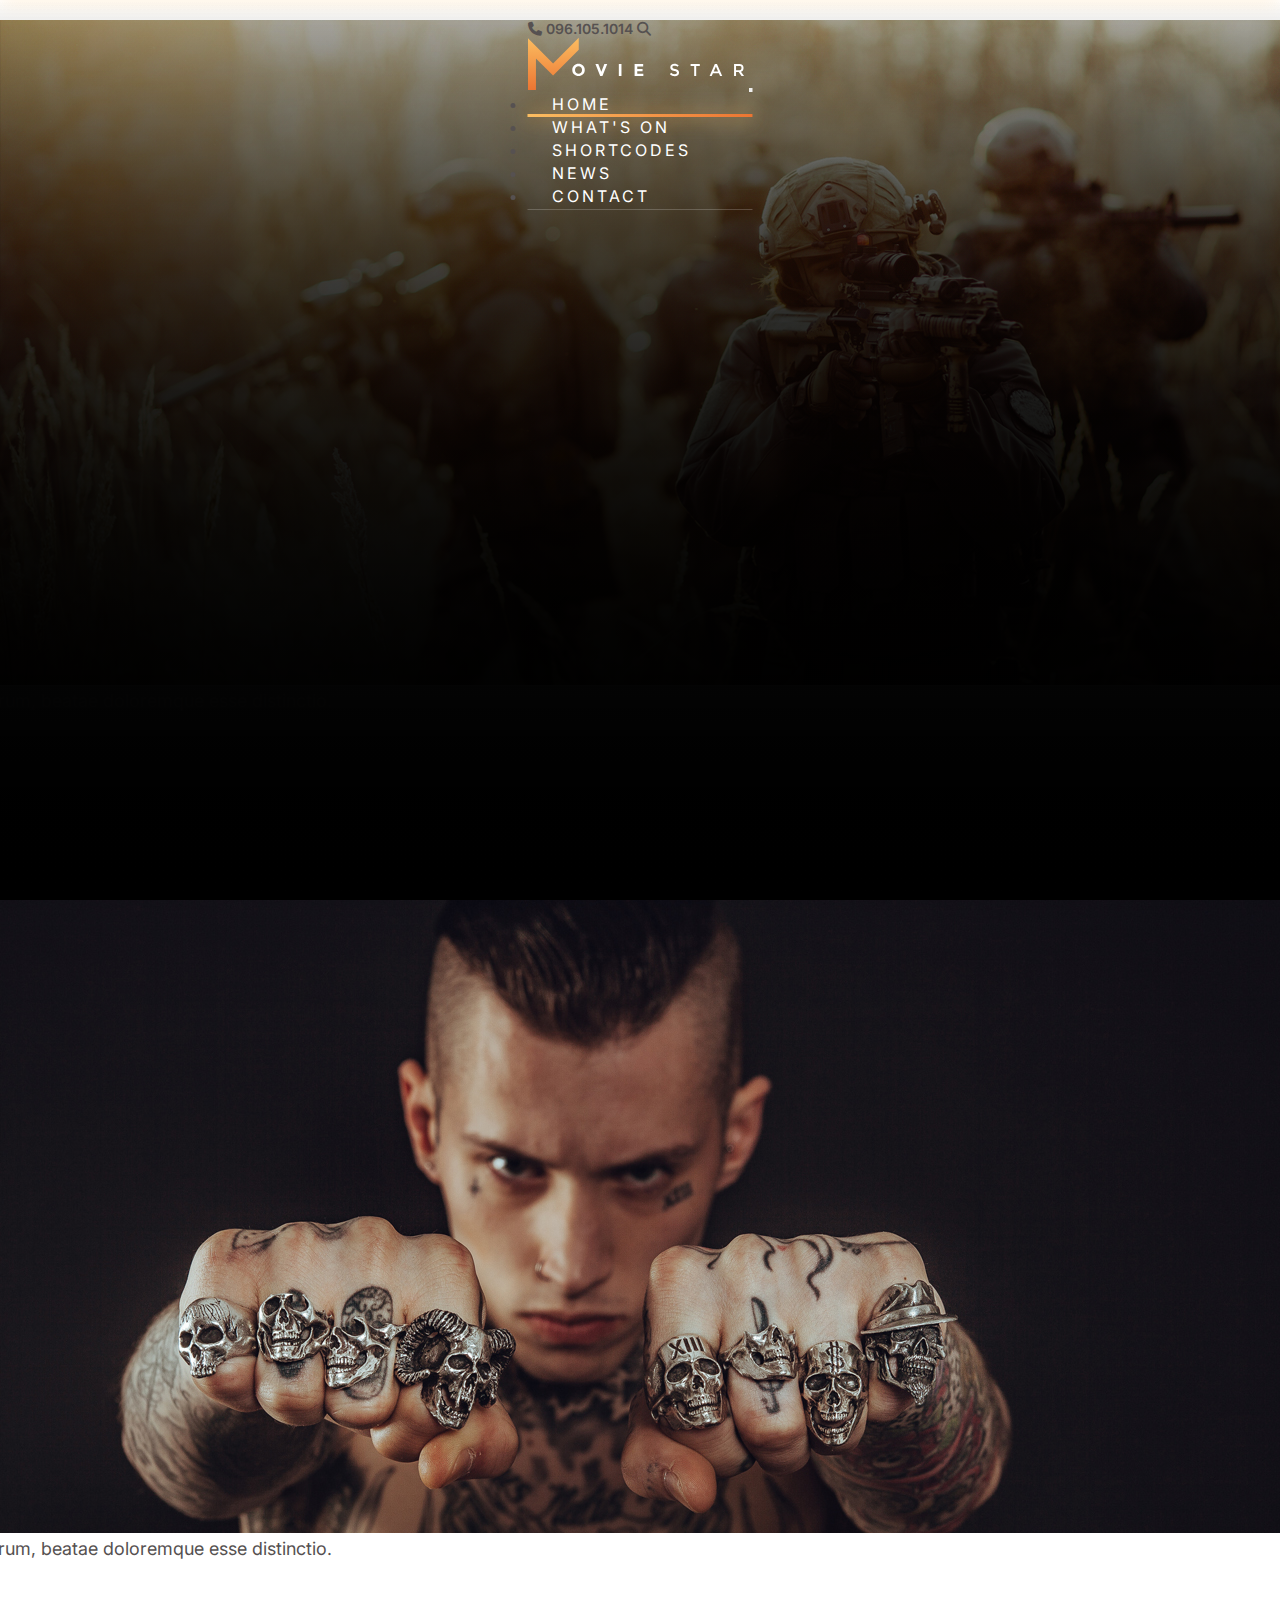
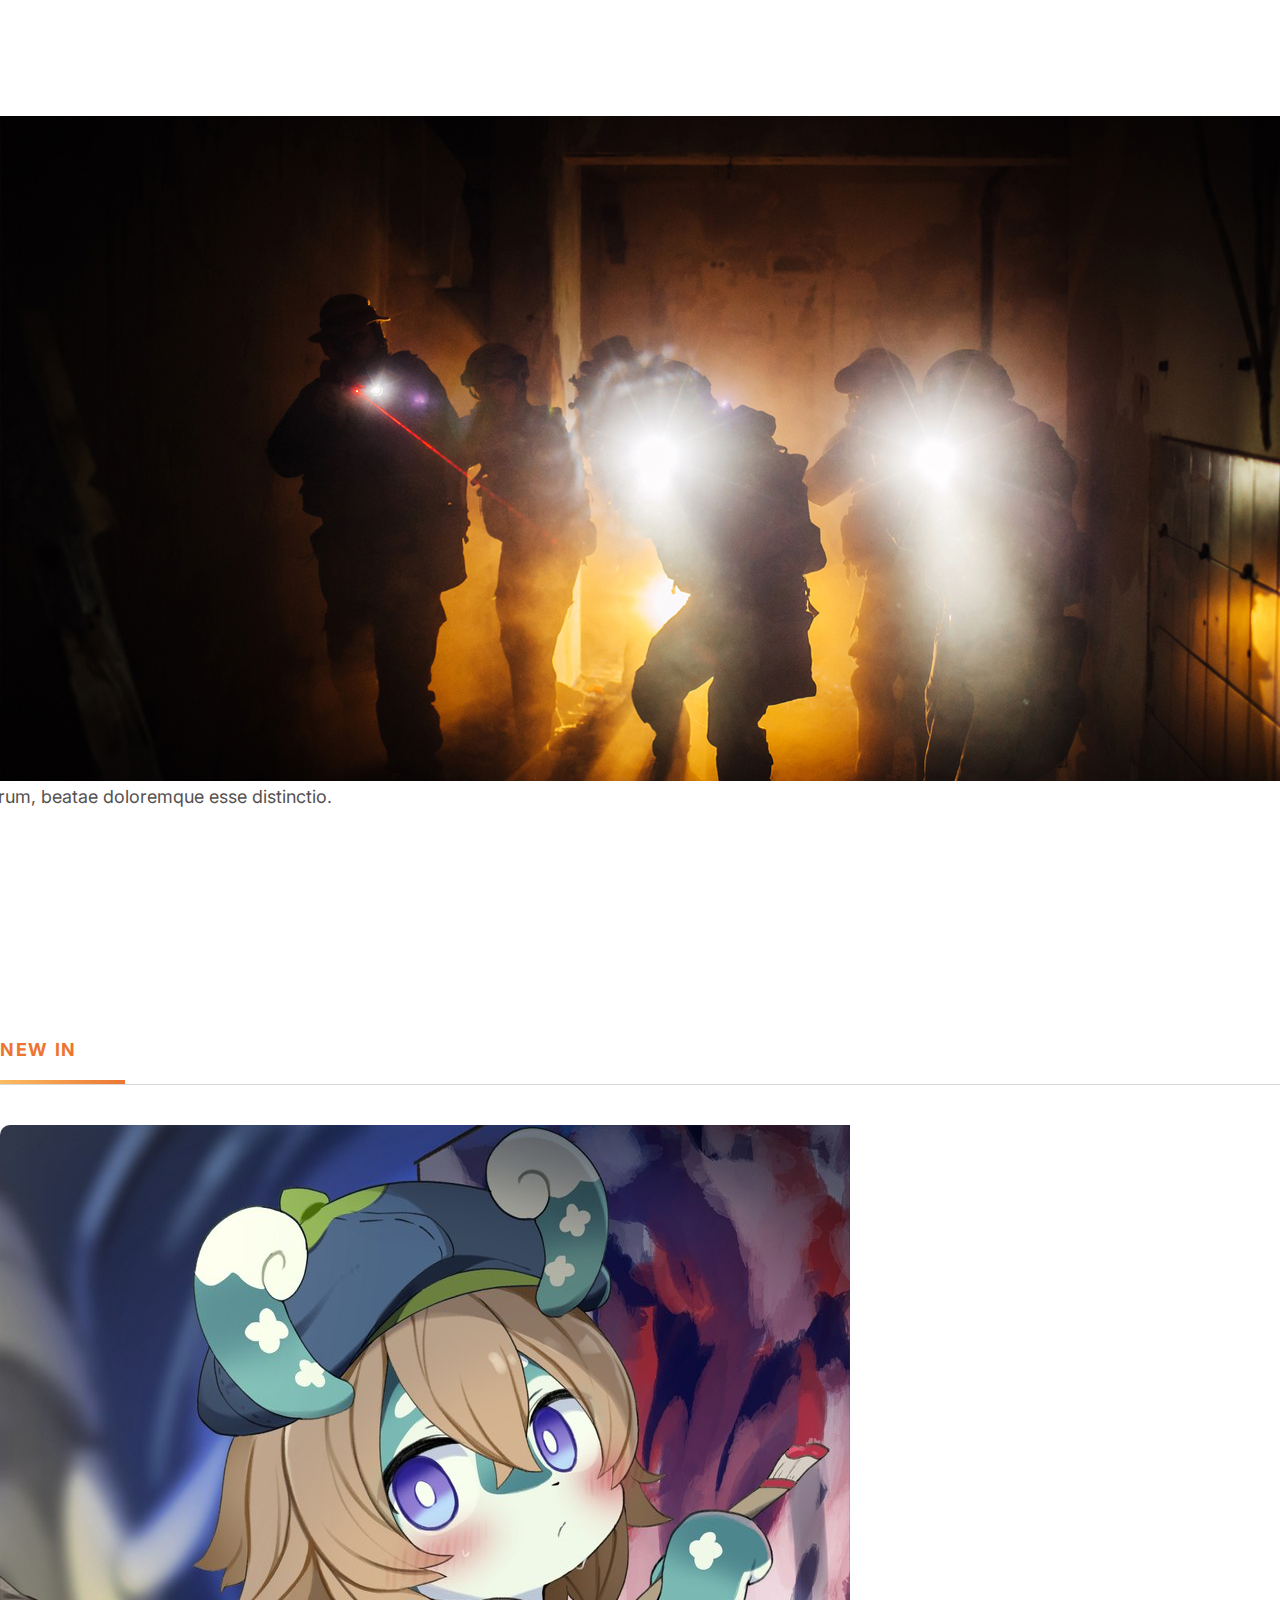
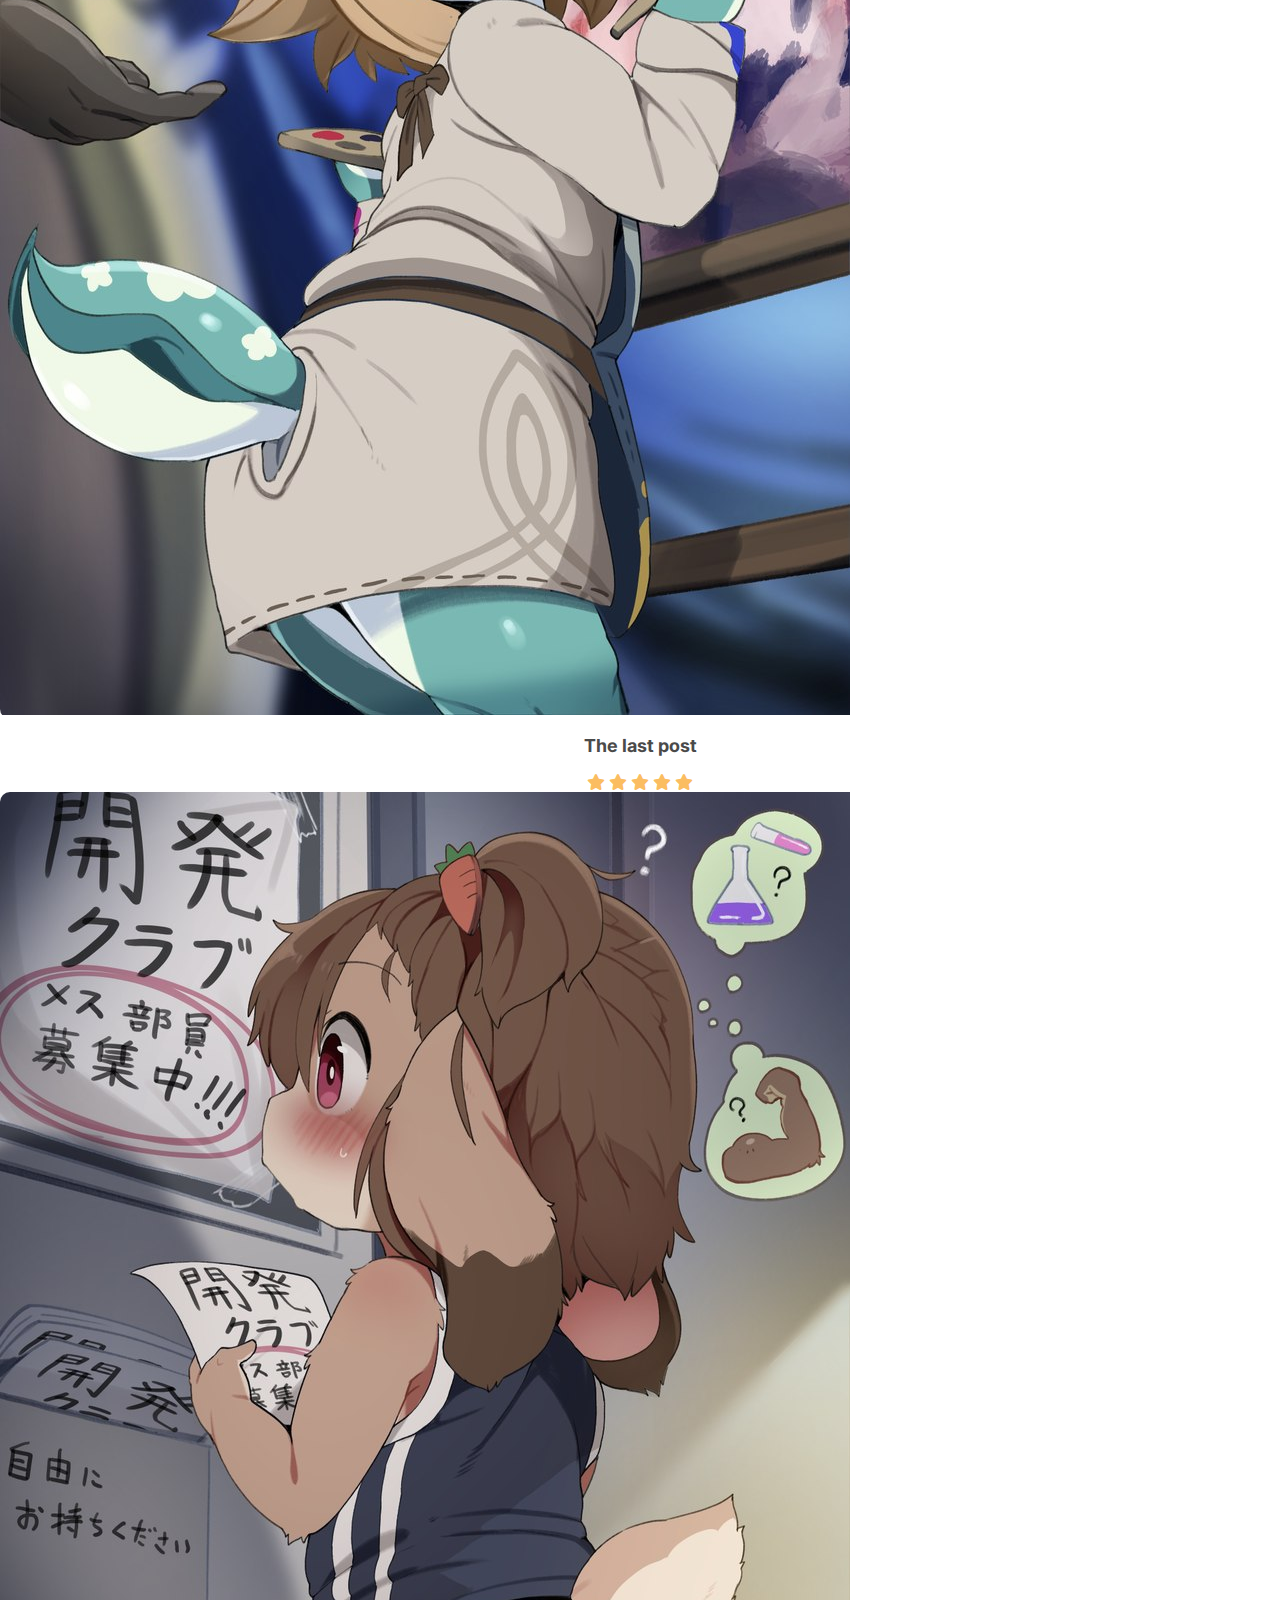
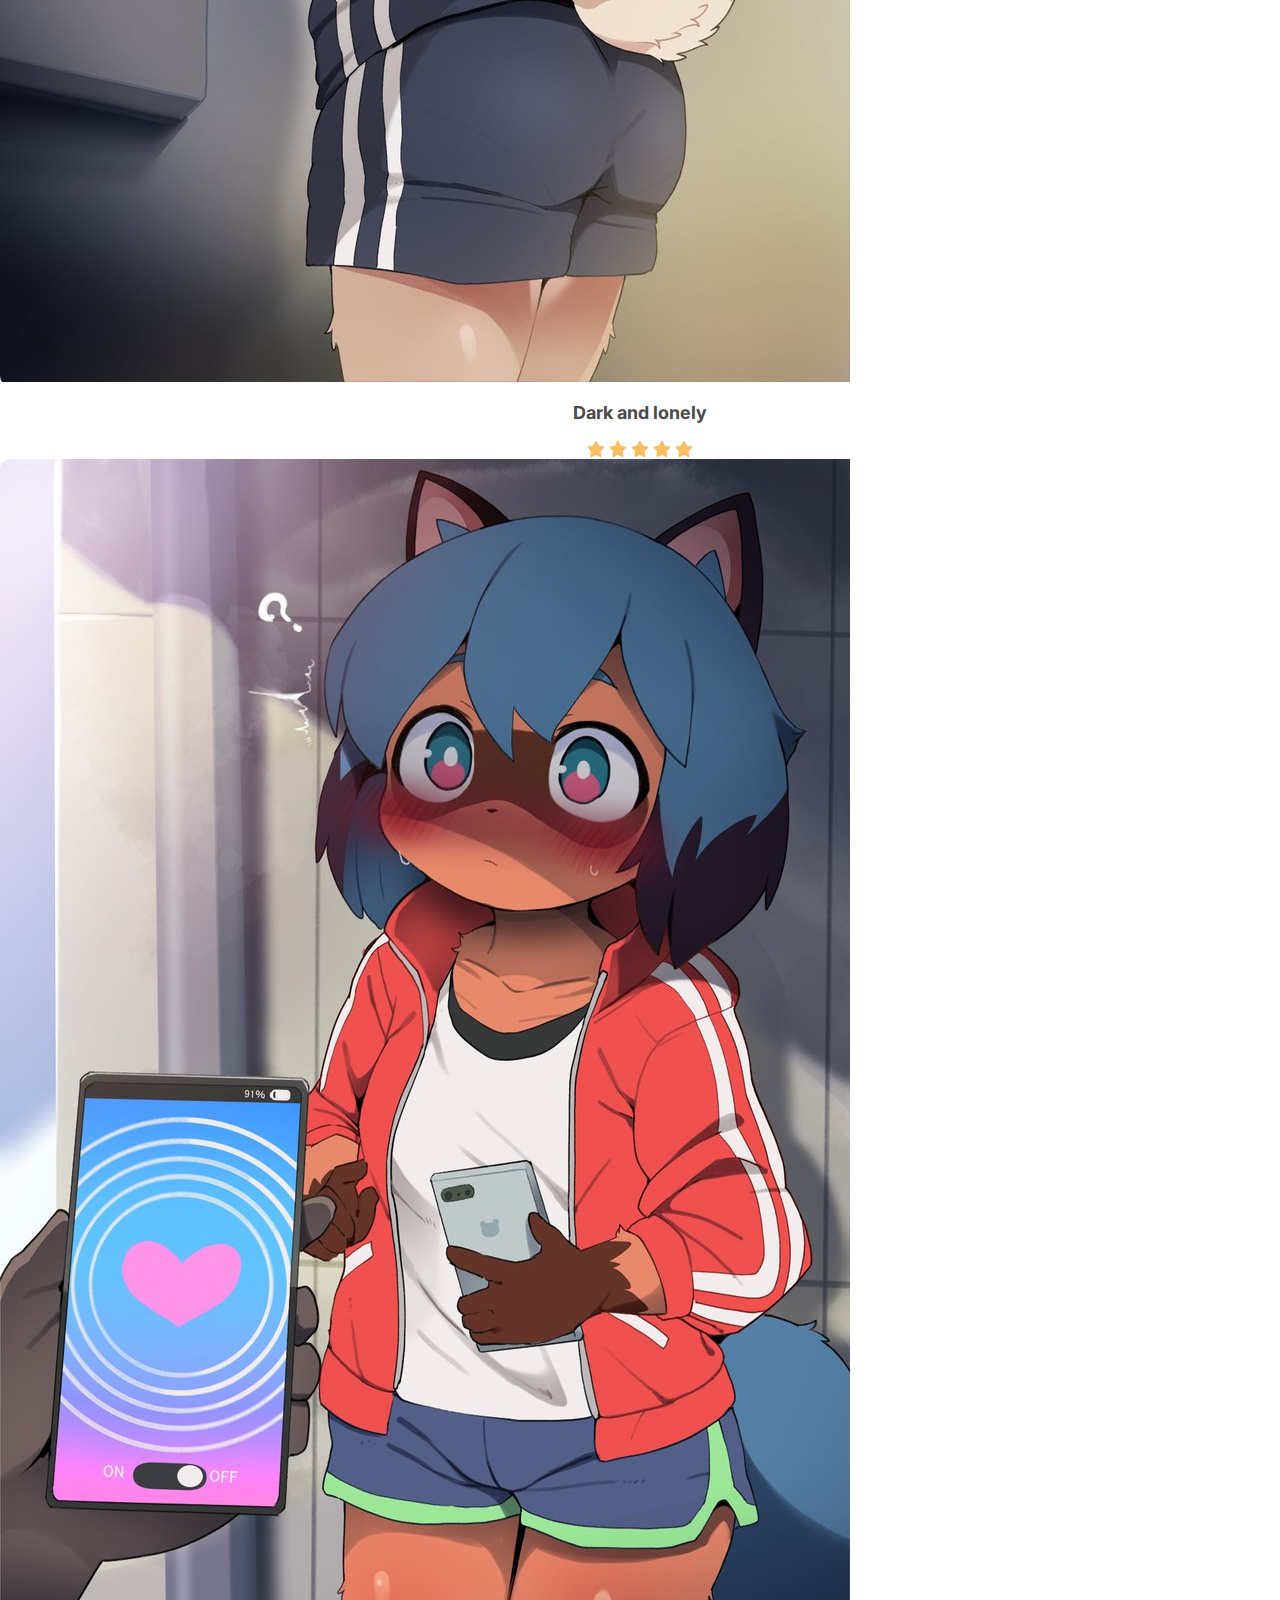
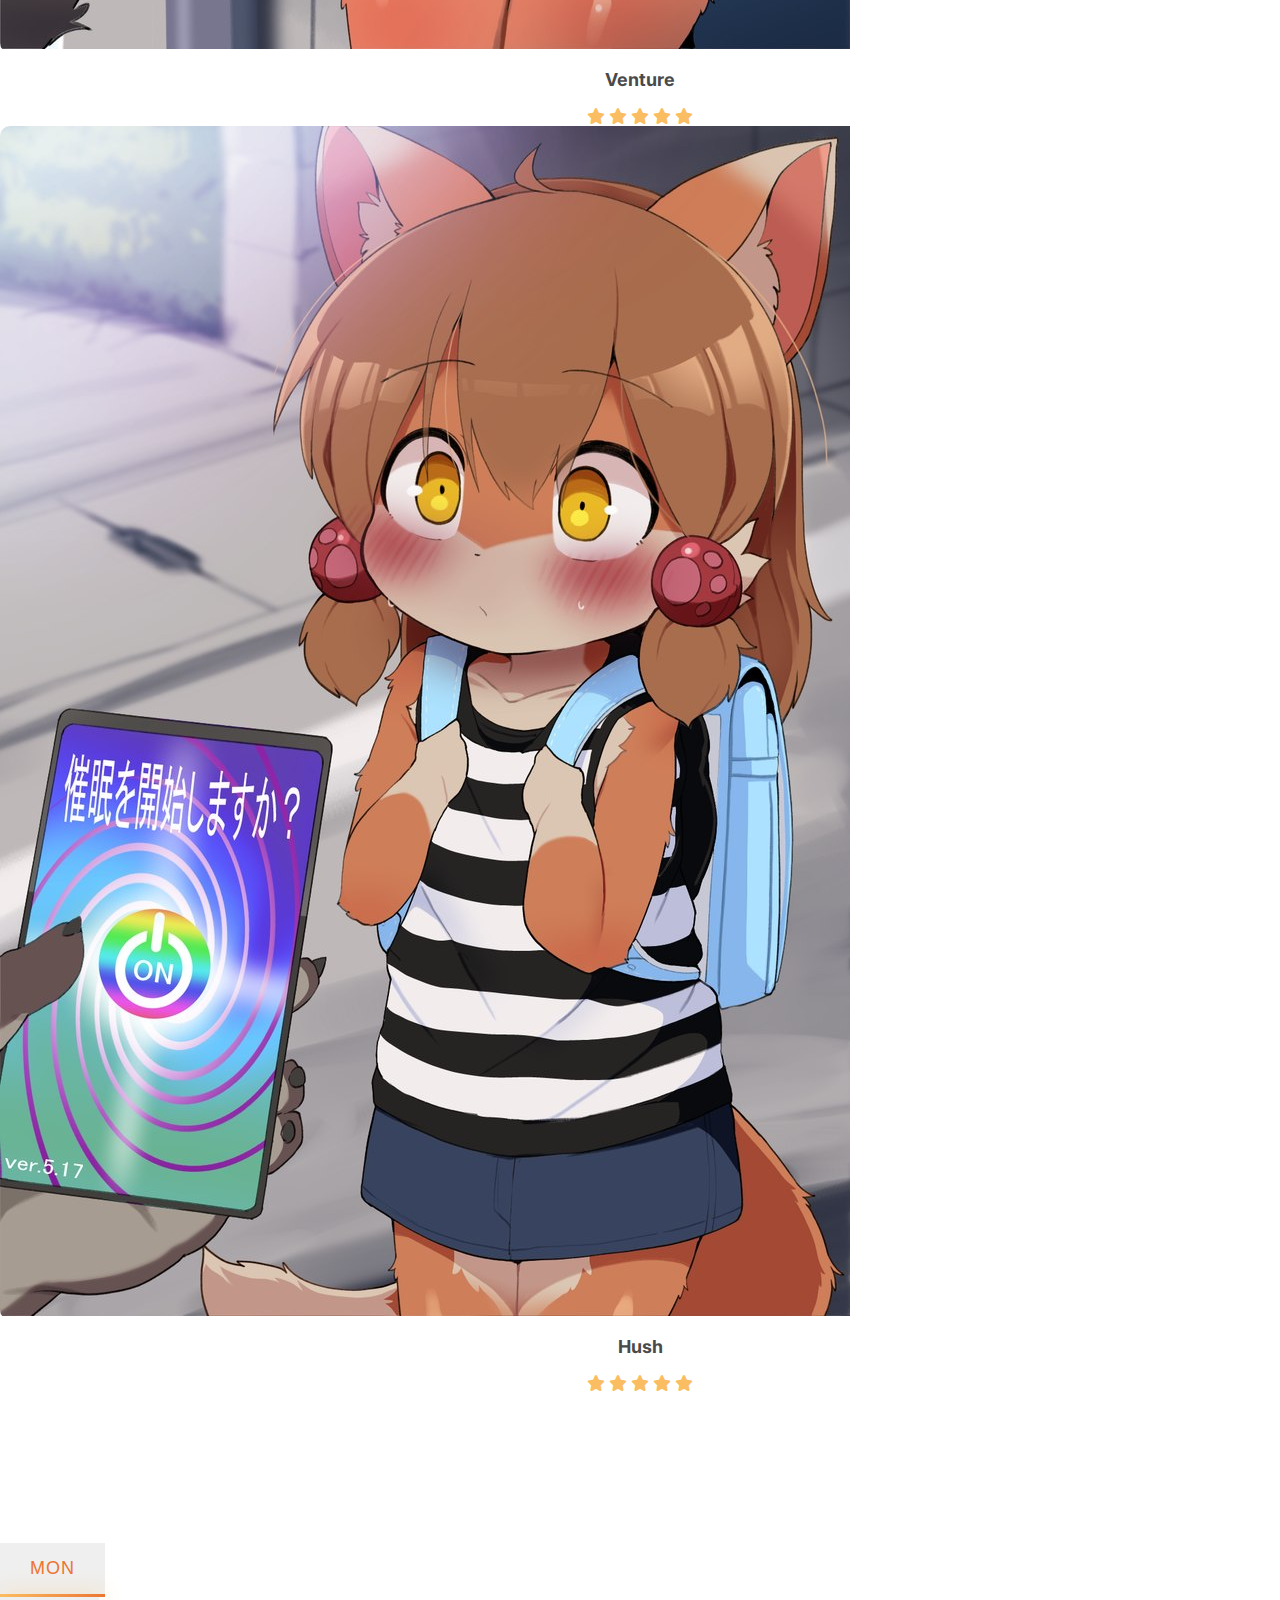
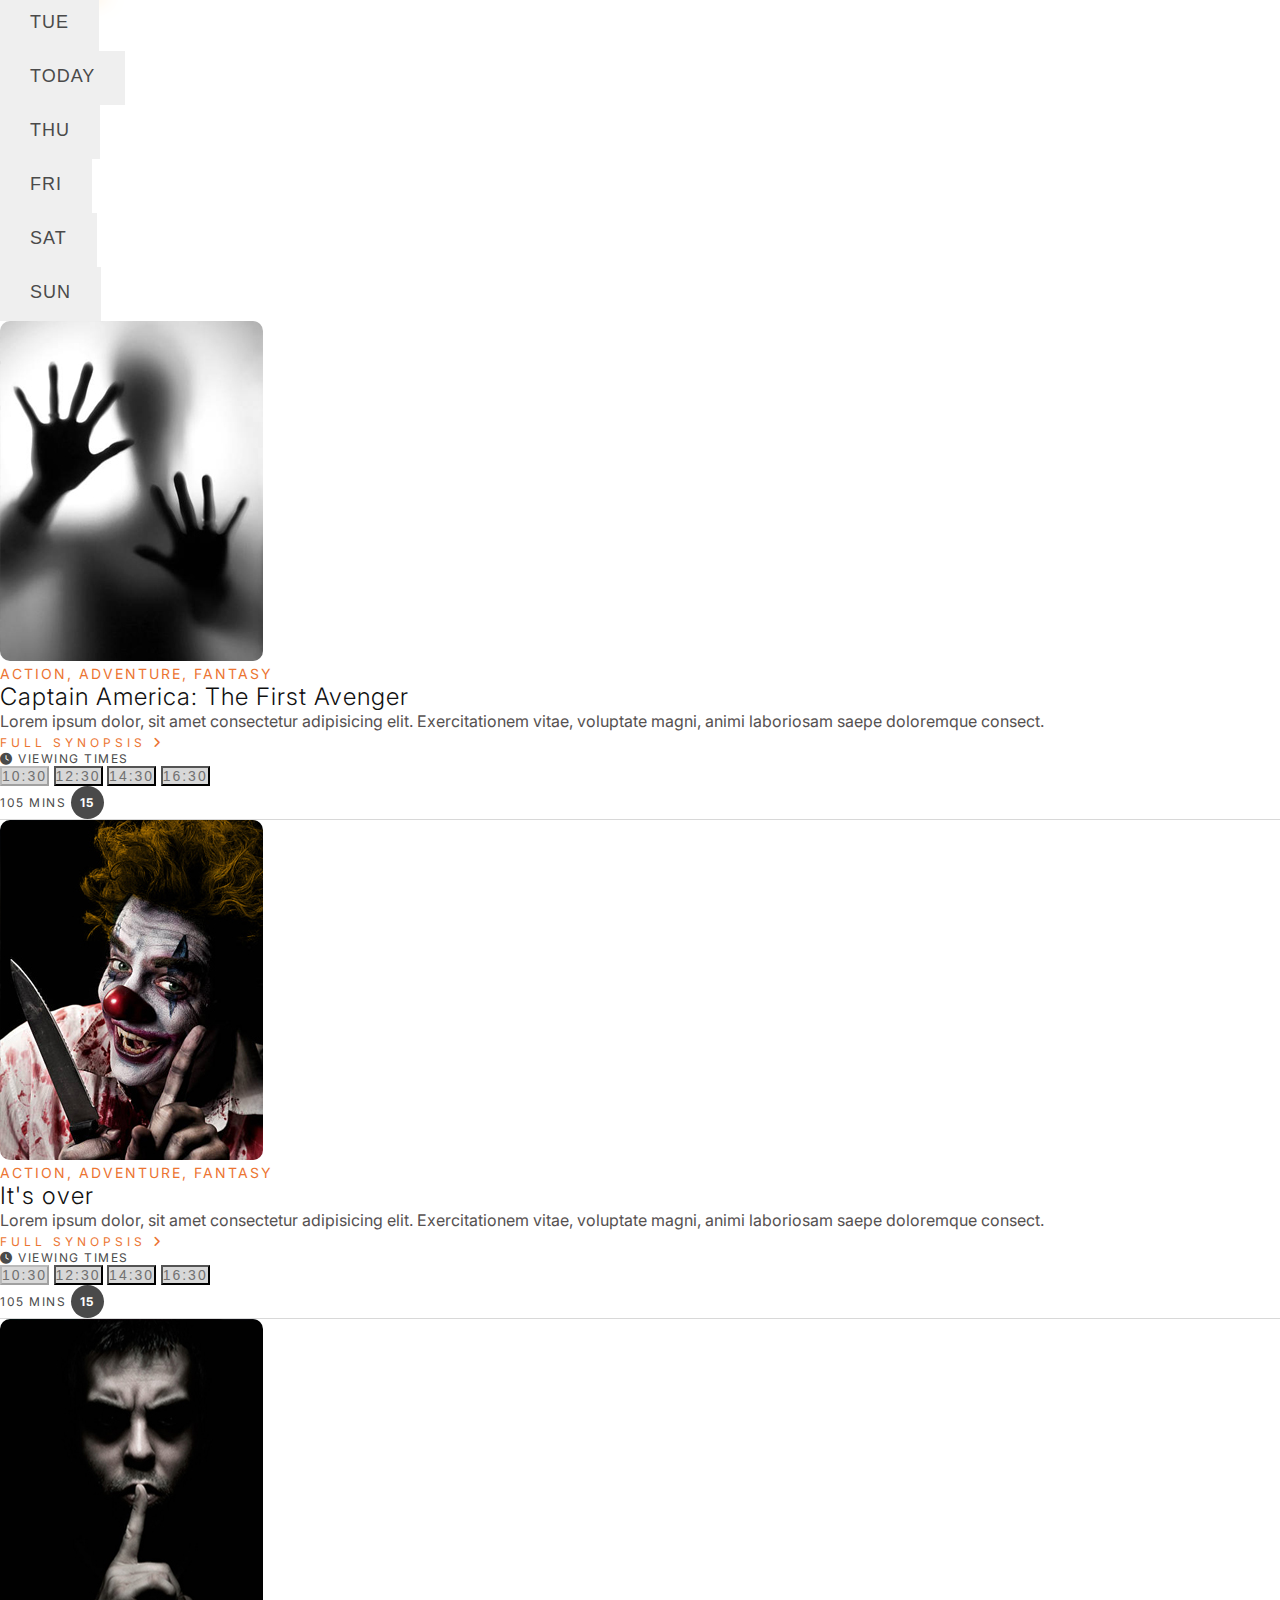
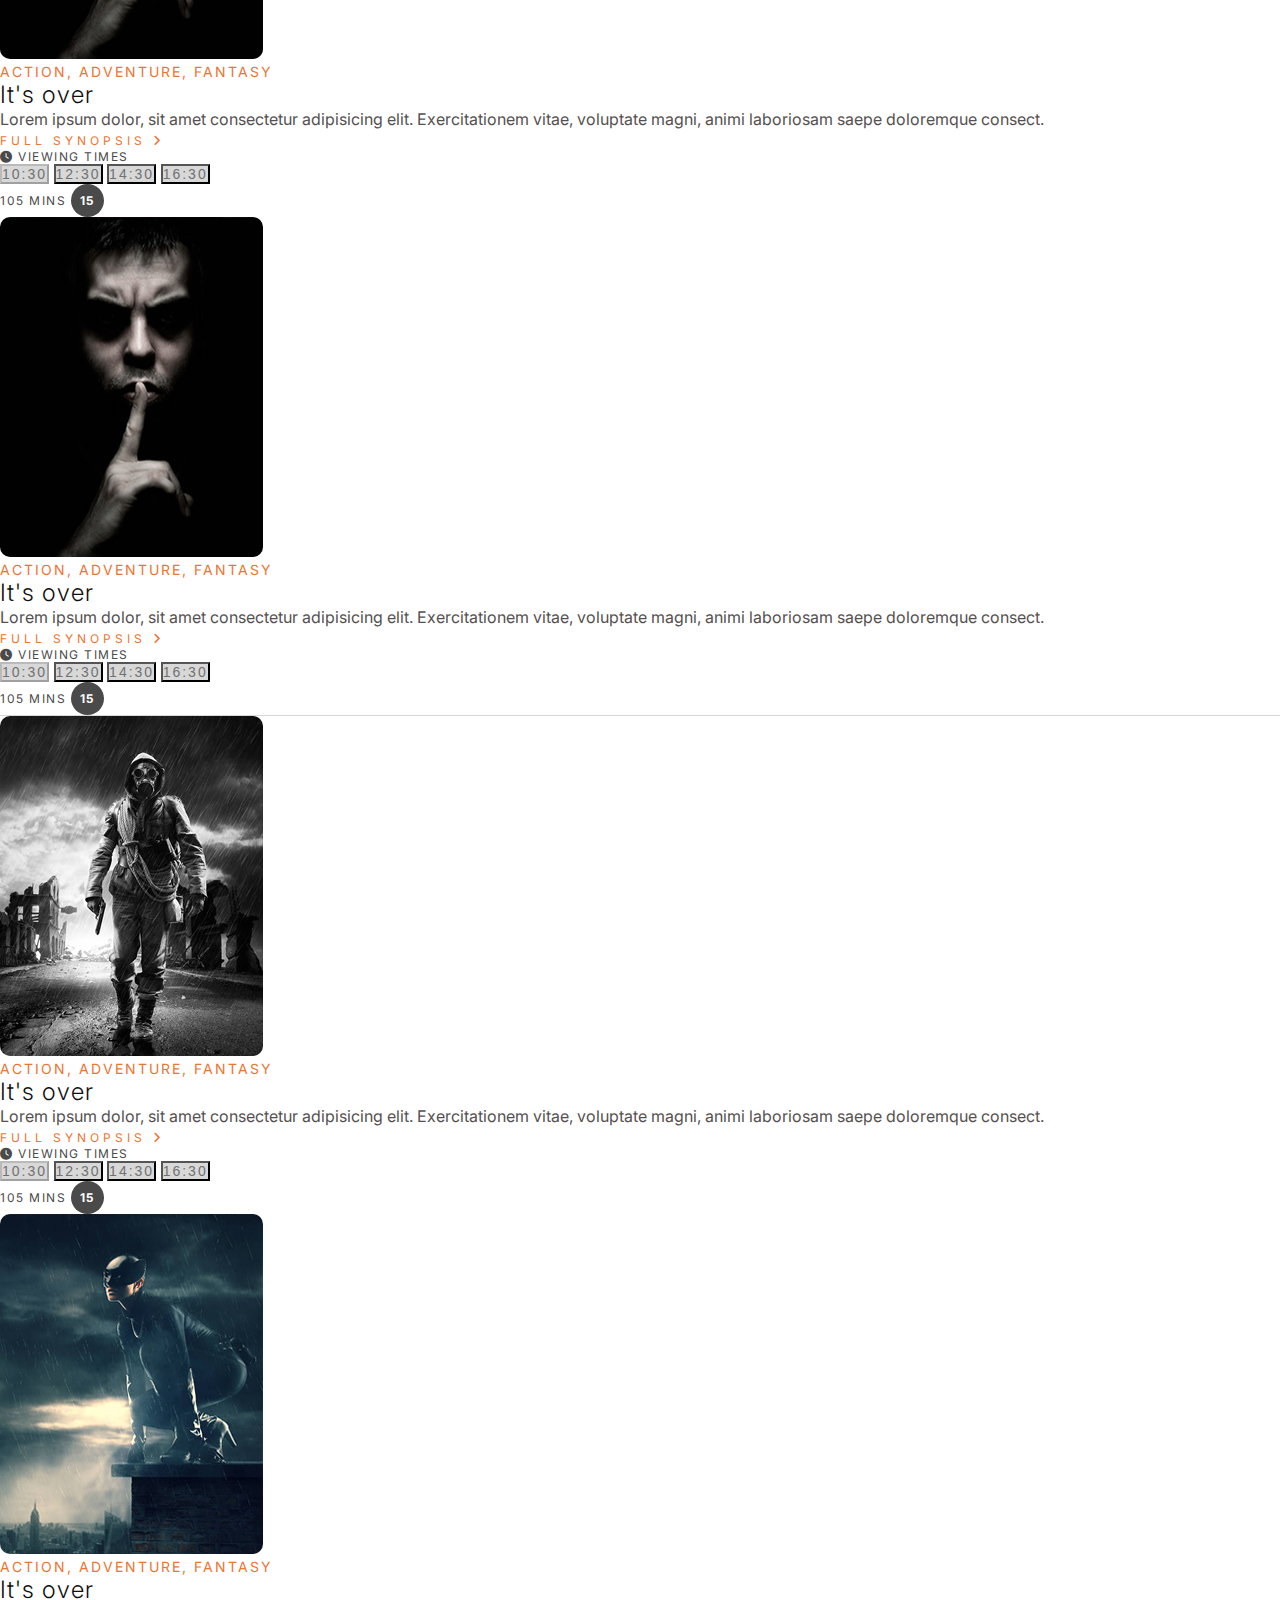
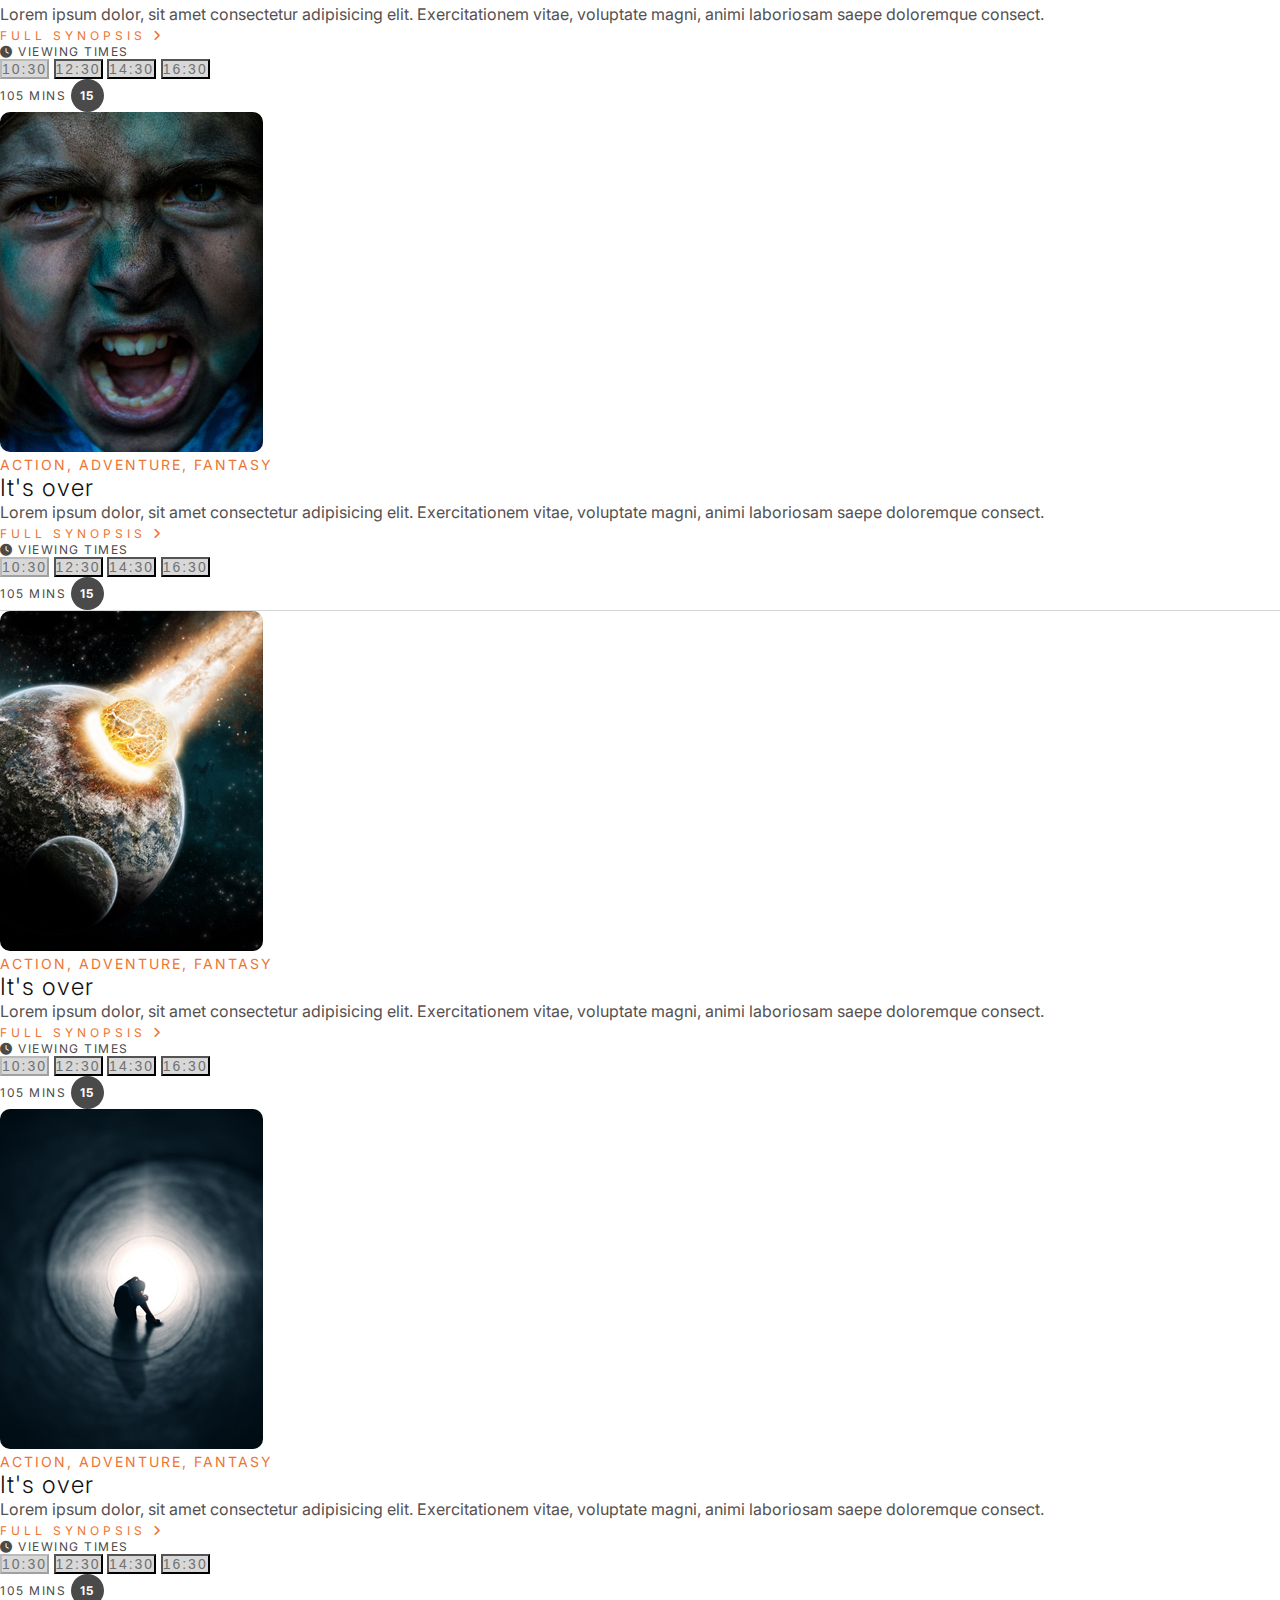
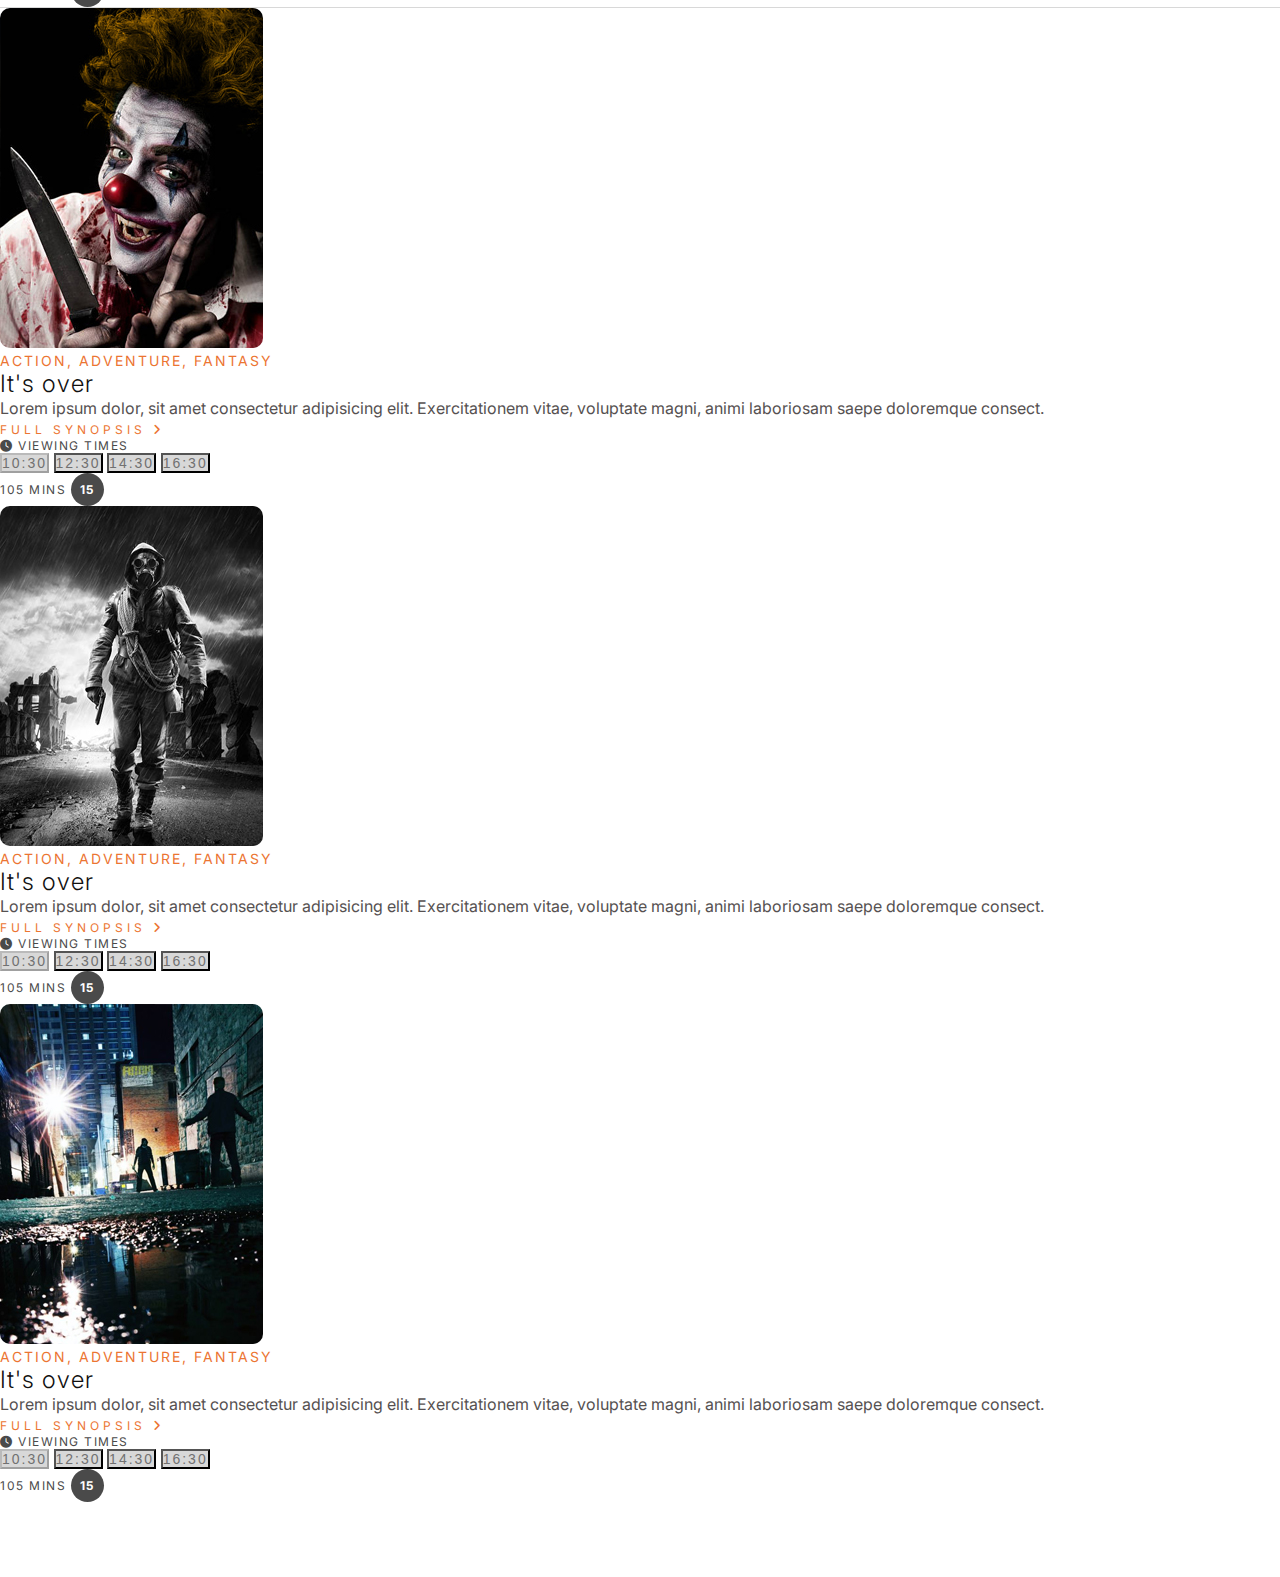
==== commit 2f0624b7: "update show times" ====
--- a/MovieProject/index.html
+++ b/MovieProject/index.html
@@ -62,6 +62,39 @@
             </div>
         </nav>
     </header>
+    <header id="headerFixed">
+        <nav class="container navbar navbar-expand-lg">
+            <div class="container-fluid">
+                <a class="navbar-brand" href="#">
+                    <img src="./img/logo.svg" alt="logo">
+                </a>
+                <button class="navbar-toggler" type="button" data-bs-toggle="collapse" data-bs-target="#movieNavbar"
+                    aria-controls="movieNavbar" aria-expanded="false" aria-label="Toggle navigation">
+                    <span class="navbar-toggler-icon">
+                    </span>
+                </button>
+                <div class="collapse navbar-collapse" id="movieNavbar">
+                    <ul class="navbar-nav ms-auto mb-2 mb-lg-0">
+                        <li class="nav-item active line ">
+                            <a class="nav-link" aria-current="page" href="#">HOME</a>
+                        </li>
+                        <li class="nav-item line">
+                            <a class="nav-link" href="#">WHAT'S ON</a>
+                        </li>
+                        <li class="nav-item line">
+                            <a class="nav-link" href="#">SHORTCODES</a>
+                        </li>
+                        <li class="nav-item line">
+                            <a class="nav-link" href="#">NEWS</a>
+                        </li>
+                        <li class="nav-item line">
+                            <a class="nav-link" href="#">CONTACT</a>
+                        </li>
+                    </ul>
+                </div>
+            </div>
+        </nav>
+    </header>
     <!-- CAROUSEL -->
     <section class="movieCarousel">
         <!-- data-bs-ride="carousel" -->
@@ -152,7 +185,7 @@
                 <div class="row">
                     <div class="col-3">
                         <div class="newIn__img">
-                            <img class="img-fluid" src="./img/movie-1.jpg" alt="">
+                            <img class="img-fluid" src="./img/furry-1.jpg" alt="">
                             <div class="newIn__overlay"></div>
                             <div class="newIn__play">
                                 <div>
@@ -165,17 +198,17 @@
                         <div class="newIn__title">
                             <h3>The last post</h3>
                             <div>
-                                <i><i class="fa fa-star"></i></i>
-                                <i><i class="fa fa-star"></i></i>
-                                <i><i class="fa fa-star"></i></i>
-                                <i><i class="fa fa-star"></i></i>
-                                <i><i class="fa fa-star"></i></i>
+                                <i class="fa fa-star"></i>
+                                <i class="fa fa-star"></i>
+                                <i class="fa fa-star"></i>
+                                <i class="fa fa-star"></i>
+                                <i class="fa fa-star"></i>
                             </div>
                         </div>
                     </div>
                     <div class="col-3">
                         <div class="newIn__img">
-                            <img class="img-fluid" src="./img/movie-2.jpg" alt="">
+                            <img class="img-fluid" src="./img/furry-2.jpg" alt="">
                             <div class="newIn__overlay"></div>
                             <div class="newIn__play">
                                 <div>
@@ -188,17 +221,17 @@
                         <div class="newIn__title">
                             <h3>Dark and lonely</h3>
                             <div>
-                                <i><i class="fa fa-star"></i></i>
-                                <i><i class="fa fa-star"></i></i>
-                                <i><i class="fa fa-star"></i></i>
-                                <i><i class="fa fa-star"></i></i>
-                                <i><i class="fa fa-star"></i></i>
+                                <i class="fa fa-star"></i>
+                                <i class="fa fa-star"></i>
+                                <i class="fa fa-star"></i>
+                                <i class="fa fa-star"></i>
+                                <i class="fa fa-star"></i>
                             </div>
                         </div>
                     </div>
                     <div class="col-3">
                         <div class="newIn__img">
-                            <img class="img-fluid" src="./img/movie-3.jpg" alt="">
+                            <img class="img-fluid" src="./img/furry-3.jpg" alt="">
                             <div class="newIn__overlay"></div>
                             <div class="newIn__play">
                                 <div>
@@ -211,17 +244,17 @@
                         <div class="newIn__title">
                             <h3>Venture</h3>
                             <div>
-                                <i><i class="fa fa-star"></i></i>
-                                <i><i class="fa fa-star"></i></i>
-                                <i><i class="fa fa-star"></i></i>
-                                <i><i class="fa fa-star"></i></i>
-                                <i><i class="fa fa-star"></i></i>
+                                <i class="fa fa-star"></i>
+                                <i class="fa fa-star"></i>
+                                <i class="fa fa-star"></i>
+                                <i class="fa fa-star"></i>
+                                <i class="fa fa-star"></i>
                             </div>
                         </div>
                     </div>
                     <div class="col-3">
                         <div class="newIn__img">
-                            <img class="img-fluid" src="./img/movie-4.jpg" alt="">
+                            <img class="img-fluid" src="./img/furry-4.jpg" alt="">
                             <div class="newIn__overlay"></div>
                             <div class="newIn__play">
                                 <div>
@@ -234,11 +267,11 @@
                         <div class="newIn__title">
                             <h3>Hush</h3>
                             <div>
-                                <i><i class="fa fa-star"></i></i>
-                                <i><i class="fa fa-star"></i></i>
-                                <i><i class="fa fa-star"></i></i>
-                                <i><i class="fa fa-star"></i></i>
-                                <i><i class="fa fa-star"></i></i>
+                                <i class="fa fa-star"></i>
+                                <i class="fa fa-star"></i>
+                                <i class="fa fa-star"></i>
+                                <i class="fa fa-star"></i>
+                                <i class="fa fa-star"></i>
                             </div>
                         </div>
                     </div>
@@ -248,7 +281,406 @@
         </div>
     </section>
     <!-- SHOWTIMES -->
-    <section class="showTimes"></section>
+    <section class="showTimes section">
+        <div class="container">
+            <ul class="nav nav-tabs" id="myTab" role="tablist">
+                <li class="nav-item" role="presentation">
+                    <button class="nav-link line active" id="mon-tab" data-bs-toggle="tab" data-bs-target="#mon" type="button"
+                        role="tab" aria-controls="mon" aria-selected="true">
+                        <span>MON</span>
+                    </button>
+                </li>
+                <li class="nav-item" role="presentation">
+                    <button class="nav-link line" id="tue-tab" data-bs-toggle="tab" data-bs-target="#tue" type="button"
+                        role="tab" aria-controls="tue" aria-selected="false">
+                        <span>TUE</span>
+                    </button>
+                </li>
+                <li class="nav-item" role="presentation">
+                    <button class="nav-link line" id="today-tab" data-bs-toggle="tab" data-bs-target="#today" type="button"
+                        role="tab" aria-controls="today" aria-selected="false">
+                        <span>TODAY</span>
+                    </button>
+                </li>
+                <li class="nav-item" role="presentation">
+                    <button class="nav-link line" id="thu-tab" data-bs-toggle="tab" data-bs-target="#thu" type="button"
+                        role="tab" aria-controls="thu" aria-selected="false">
+                        <span>THU</span>
+                    </button>
+                </li>
+                <li class="nav-item" role="presentation">
+                    <button class="nav-link line" id="fri-tab" data-bs-toggle="tab" data-bs-target="#fri" type="button"
+                        role="tab" aria-controls="fri" aria-selected="false">
+                        <span>FRI</span>
+                    </button>
+                </li>
+                <li class="nav-item" role="presentation">
+                    <button class="nav-link line" id="sat-tab" data-bs-toggle="tab" data-bs-target="#sat" type="button"
+                        role="tab" aria-controls="sat" aria-selected="false">
+                        <span>SAT</span>
+                    </button>
+                </li>
+                <li class="nav-item" role="presentation">
+                    <button class="nav-link line" id="sun-tab" data-bs-toggle="tab" data-bs-target="#sun" type="button"
+                        role="tab" aria-controls="sun" aria-selected="false">
+                        <span>SUN</span>
+                    </button>
+                </li>
+            </ul>
+            <div class="tab-content" id="myTabContent">
+                <div class="tab-pane fade show active" id="mon" role="tabpanel" aria-labelledby="home-tab">
+                    <div class="row py-5 showTimes__row">
+                        <div class="col-2">
+                            <img class="img-fluid" src="./img/movie-5.jpg" alt="">
+                        </div>
+                        <div class="col-10">
+                            <p>ACTION, ADVENTURE, FANTASY</p>
+                            <h3>Captain America: The First Avenger</h3>
+                            <p>Lorem ipsum dolor, sit amet consectetur adipisicing elit. Exercitationem vitae, voluptate magni, animi laboriosam saepe doloremque consect.</p>
+                            <p>
+                                <a href="#">FULL SYNOPSIS <i class="fa fa-angle-right"></i></a>
+                            </p>
+                            <div class="row showTimes__runningTimes">
+                                <div class="col-9 d-flex align-items-center">
+                                    <span><i class="fa fa-clock"></i> VIEWING TIMES</span>
+                                    <div>
+                                        <button class="btn" disabled>10:30</button>
+                                        <button class="btn">12:30</button>
+                                        <button class="btn">14:30</button>
+                                        <button class="btn">16:30</button>
+                                    </div>
+                                </div>
+                                <div class="col-3 text-end showTimes__mins">
+                                    <span>105 MINS</span>
+                                    <span>15</span>
+                                </div>
+                            </div>
+                        </div>
+                    </div>
+                    <div class="row py-5 showTimes__row">
+                        <div class="col-2">
+                            <img class="img-fluid" src="./img/movie-6.jpg" alt="">
+                        </div>
+                        <div class="col-10">
+                            <p>ACTION, ADVENTURE, FANTASY</p>
+                            <h3>It's over</h3>
+                            <p>Lorem ipsum dolor, sit amet consectetur adipisicing elit. Exercitationem vitae, voluptate magni, animi laboriosam saepe doloremque consect.</p>
+                            <p>
+                                <a href="#">FULL SYNOPSIS <i class="fa fa-angle-right"></i></a>
+                            </p>
+                            <div class="row showTimes__runningTimes">
+                                <div class="col-9 d-flex align-items-center">
+                                    <span><i class="fa fa-clock"></i> VIEWING TIMES</span>
+                                    <div>
+                                        <button class="btn" disabled>10:30</button>
+                                        <button class="btn">12:30</button>
+                                        <button class="btn">14:30</button>
+                                        <button class="btn">16:30</button>
+                                    </div>
+                                </div>
+                                <div class="col-3 text-end showTimes__mins">
+                                    <span>105 MINS</span>
+                                    <span>15</span>
+                                </div>
+                            </div>
+                        </div>
+                    </div>
+                    <div class="row py-5 showTimes__row">
+                        <div class="col-2">
+                            <img class="img-fluid" src="./img/movie-7.jpg" alt="">
+                        </div>
+                        <div class="col-10">
+                            <p>ACTION, ADVENTURE, FANTASY</p>
+                            <h3>It's over</h3>
+                            <p>Lorem ipsum dolor, sit amet consectetur adipisicing elit. Exercitationem vitae, voluptate magni, animi laboriosam saepe doloremque consect.</p>
+                            <p>
+                                <a href="#">FULL SYNOPSIS <i class="fa fa-angle-right"></i></a>
+                            </p>
+                            <div class="row showTimes__runningTimes">
+                                <div class="col-9 d-flex align-items-center">
+                                    <span><i class="fa fa-clock"></i> VIEWING TIMES</span>
+                                    <div>
+                                        <button class="btn" disabled>10:30</button>
+                                        <button class="btn">12:30</button>
+                                        <button class="btn">14:30</button>
+                                        <button class="btn">16:30</button>
+                                    </div>
+                                </div>
+                                <div class="col-3 text-end showTimes__mins">
+                                    <span>105 MINS</span>
+                                    <span>15</span>
+                                </div>
+                            </div>
+                        </div>
+                    </div>
+                </div>
+                <div class="tab-pane fade" id="tue" role="tabpanel" aria-labelledby="profile-tab">
+                    <div class="row py-5 showTimes__row">
+                        <div class="col-2">
+                            <img class="img-fluid" src="./img/movie-7.jpg" alt="">
+                        </div>
+                        <div class="col-10">
+                            <p>ACTION, ADVENTURE, FANTASY</p>
+                            <h3>It's over</h3>
+                            <p>Lorem ipsum dolor, sit amet consectetur adipisicing elit. Exercitationem vitae, voluptate magni, animi laboriosam saepe doloremque consect.</p>
+                            <p>
+                                <a href="#">FULL SYNOPSIS <i class="fa fa-angle-right"></i></a>
+                            </p>
+                            <div class="row showTimes__runningTimes">
+                                <div class="col-9 d-flex align-items-center">
+                                    <span><i class="fa fa-clock"></i> VIEWING TIMES</span>
+                                    <div>
+                                        <button class="btn" disabled>10:30</button>
+                                        <button class="btn">12:30</button>
+                                        <button class="btn">14:30</button>
+                                        <button class="btn">16:30</button>
+                                    </div>
+                                </div>
+                                <div class="col-3 text-end showTimes__mins">
+                                    <span>105 MINS</span>
+                                    <span>15</span>
+                                </div>
+                            </div>
+                        </div>
+                    </div>
+                    <div class="row py-5 showTimes__row">
+                        <div class="col-2">
+                            <img class="img-fluid" src="./img/movie-8.jpg" alt="">
+                        </div>
+                        <div class="col-10">
+                            <p>ACTION, ADVENTURE, FANTASY</p>
+                            <h3>It's over</h3>
+                            <p>Lorem ipsum dolor, sit amet consectetur adipisicing elit. Exercitationem vitae, voluptate magni, animi laboriosam saepe doloremque consect.</p>
+                            <p>
+                                <a href="#">FULL SYNOPSIS <i class="fa fa-angle-right"></i></a>
+                            </p>
+                            <div class="row showTimes__runningTimes">
+                                <div class="col-9 d-flex align-items-center">
+                                    <span><i class="fa fa-clock"></i> VIEWING TIMES</span>
+                                    <div>
+                                        <button class="btn" disabled>10:30</button>
+                                        <button class="btn">12:30</button>
+                                        <button class="btn">14:30</button>
+                                        <button class="btn">16:30</button>
+                                    </div>
+                                </div>
+                                <div class="col-3 text-end showTimes__mins">
+                                    <span>105 MINS</span>
+                                    <span>15</span>
+                                </div>
+                            </div>
+                        </div>
+                    </div>
+                </div>
+                <div class="tab-pane fade" id="today" role="tabpanel" aria-labelledby="contact-tab">
+                    <div class="row py-5 showTimes__row">
+                        <div class="col-2">
+                            <img class="img-fluid" src="./img/movie-9.jpg" alt="">
+                        </div>
+                        <div class="col-10">
+                            <p>ACTION, ADVENTURE, FANTASY</p>
+                            <h3>It's over</h3>
+                            <p>Lorem ipsum dolor, sit amet consectetur adipisicing elit. Exercitationem vitae, voluptate magni, animi laboriosam saepe doloremque consect.</p>
+                            <p>
+                                <a href="#">FULL SYNOPSIS <i class="fa fa-angle-right"></i></a>
+                            </p>
+                            <div class="row showTimes__runningTimes">
+                                <div class="col-9 d-flex align-items-center">
+                                    <span><i class="fa fa-clock"></i> VIEWING TIMES</span>
+                                    <div>
+                                        <button class="btn" disabled>10:30</button>
+                                        <button class="btn">12:30</button>
+                                        <button class="btn">14:30</button>
+                                        <button class="btn">16:30</button>
+                                    </div>
+                                </div>
+                                <div class="col-3 text-end showTimes__mins">
+                                    <span>105 MINS</span>
+                                    <span>15</span>
+                                </div>
+                            </div>
+                        </div>
+                    </div>
+                </div>
+                <div class="tab-pane fade" id="thu" role="tabpanel" aria-labelledby="contact-tab">
+                    <div class="row py-5 showTimes__row">
+                        <div class="col-2">
+                            <img class="img-fluid" src="./img/movie-1.jpg" alt="">
+                        </div>
+                        <div class="col-10">
+                            <p>ACTION, ADVENTURE, FANTASY</p>
+                            <h3>It's over</h3>
+                            <p>Lorem ipsum dolor, sit amet consectetur adipisicing elit. Exercitationem vitae, voluptate magni, animi laboriosam saepe doloremque consect.</p>
+                            <p>
+                                <a href="#">FULL SYNOPSIS <i class="fa fa-angle-right"></i></a>
+                            </p>
+                            <div class="row showTimes__runningTimes">
+                                <div class="col-9 d-flex align-items-center">
+                                    <span><i class="fa fa-clock"></i> VIEWING TIMES</span>
+                                    <div>
+                                        <button class="btn" disabled>10:30</button>
+                                        <button class="btn">12:30</button>
+                                        <button class="btn">14:30</button>
+                                        <button class="btn">16:30</button>
+                                    </div>
+                                </div>
+                                <div class="col-3 text-end showTimes__mins">
+                                    <span>105 MINS</span>
+                                    <span>15</span>
+                                </div>
+                            </div>
+                        </div>
+                    </div>
+                    <div class="row py-5 showTimes__row">
+                        <div class="col-2">
+                            <img class="img-fluid" src="./img/movie-2.jpg" alt="">
+                        </div>
+                        <div class="col-10">
+                            <p>ACTION, ADVENTURE, FANTASY</p>
+                            <h3>It's over</h3>
+                            <p>Lorem ipsum dolor, sit amet consectetur adipisicing elit. Exercitationem vitae, voluptate magni, animi laboriosam saepe doloremque consect.</p>
+                            <p>
+                                <a href="#">FULL SYNOPSIS <i class="fa fa-angle-right"></i></a>
+                            </p>
+                            <div class="row showTimes__runningTimes">
+                                <div class="col-9 d-flex align-items-center">
+                                    <span><i class="fa fa-clock"></i> VIEWING TIMES</span>
+                                    <div>
+                                        <button class="btn" disabled>10:30</button>
+                                        <button class="btn">12:30</button>
+                                        <button class="btn">14:30</button>
+                                        <button class="btn">16:30</button>
+                                    </div>
+                                </div>
+                                <div class="col-3 text-end showTimes__mins">
+                                    <span>105 MINS</span>
+                                    <span>15</span>
+                                </div>
+                            </div>
+                        </div>
+                    </div>
+                </div>
+                <div class="tab-pane fade" id="fri" role="tabpanel" aria-labelledby="contact-tab">
+                    <div class="row py-5 showTimes__row">
+                        <div class="col-2">
+                            <img class="img-fluid" src="./img/movie-4.jpg" alt="">
+                        </div>
+                        <div class="col-10">
+                            <p>ACTION, ADVENTURE, FANTASY</p>
+                            <h3>It's over</h3>
+                            <p>Lorem ipsum dolor, sit amet consectetur adipisicing elit. Exercitationem vitae, voluptate magni, animi laboriosam saepe doloremque consect.</p>
+                            <p>
+                                <a href="#">FULL SYNOPSIS <i class="fa fa-angle-right"></i></a>
+                            </p>
+                            <div class="row showTimes__runningTimes">
+                                <div class="col-9 d-flex align-items-center">
+                                    <span><i class="fa fa-clock"></i> VIEWING TIMES</span>
+                                    <div>
+                                        <button class="btn" disabled>10:30</button>
+                                        <button class="btn">12:30</button>
+                                        <button class="btn">14:30</button>
+                                        <button class="btn">16:30</button>
+                                    </div>
+                                </div>
+                                <div class="col-3 text-end showTimes__mins">
+                                    <span>105 MINS</span>
+                                    <span>15</span>
+                                </div>
+                            </div>
+                        </div>
+                    </div>
+                    <div class="row py-5 showTimes__row">
+                        <div class="col-2">
+                            <img class="img-fluid" src="./img/movie-6.jpg" alt="">
+                        </div>
+                        <div class="col-10">
+                            <p>ACTION, ADVENTURE, FANTASY</p>
+                            <h3>It's over</h3>
+                            <p>Lorem ipsum dolor, sit amet consectetur adipisicing elit. Exercitationem vitae, voluptate magni, animi laboriosam saepe doloremque consect.</p>
+                            <p>
+                                <a href="#">FULL SYNOPSIS <i class="fa fa-angle-right"></i></a>
+                            </p>
+                            <div class="row showTimes__runningTimes">
+                                <div class="col-9 d-flex align-items-center">
+                                    <span><i class="fa fa-clock"></i> VIEWING TIMES</span>
+                                    <div>
+                                        <button class="btn" disabled>10:30</button>
+                                        <button class="btn">12:30</button>
+                                        <button class="btn">14:30</button>
+                                        <button class="btn">16:30</button>
+                                    </div>
+                                </div>
+                                <div class="col-3 text-end showTimes__mins">
+                                    <span>105 MINS</span>
+                                    <span>15</span>
+                                </div>
+                            </div>
+                        </div>
+                    </div>
+                </div>
+                <div class="tab-pane fade" id="sat" role="tabpanel" aria-labelledby="contact-tab">
+                    <div class="row py-5 showTimes__row">
+                        <div class="col-2">
+                            <img class="img-fluid" src="./img/movie-8.jpg" alt="">
+                        </div>
+                        <div class="col-10">
+                            <p>ACTION, ADVENTURE, FANTASY</p>
+                            <h3>It's over</h3>
+                            <p>Lorem ipsum dolor, sit amet consectetur adipisicing elit. Exercitationem vitae, voluptate magni, animi laboriosam saepe doloremque consect.</p>
+                            <p>
+                                <a href="#">FULL SYNOPSIS <i class="fa fa-angle-right"></i></a>
+                            </p>
+                            <div class="row showTimes__runningTimes">
+                                <div class="col-9 d-flex align-items-center">
+                                    <span><i class="fa fa-clock"></i> VIEWING TIMES</span>
+                                    <div>
+                                        <button class="btn" disabled>10:30</button>
+                                        <button class="btn">12:30</button>
+                                        <button class="btn">14:30</button>
+                                        <button class="btn">16:30</button>
+                                    </div>
+                                </div>
+                                <div class="col-3 text-end showTimes__mins">
+                                    <span>105 MINS</span>
+                                    <span>15</span>
+                                </div>
+                            </div>
+                        </div>
+                    </div>
+                </div>
+                <div class="tab-pane fade" id="sun" role="tabpanel" aria-labelledby="contact-tab">
+                    <div class="row py-5 showTimes__row">
+                        <div class="col-2">
+                            <img class="img-fluid" src="./img/movie-3.jpg" alt="">
+                        </div>
+                        <div class="col-10">
+                            <p>ACTION, ADVENTURE, FANTASY</p>
+                            <h3>It's over</h3>
+                            <p>Lorem ipsum dolor, sit amet consectetur adipisicing elit. Exercitationem vitae, voluptate magni, animi laboriosam saepe doloremque consect.</p>
+                            <p>
+                                <a href="#">FULL SYNOPSIS <i class="fa fa-angle-right"></i></a>
+                            </p>
+                            <div class="row showTimes__runningTimes">
+                                <div class="col-9 d-flex align-items-center">
+                                    <span><i class="fa fa-clock"></i> VIEWING TIMES</span>
+                                    <div>
+                                        <button class="btn" disabled>10:30</button>
+                                        <button class="btn">12:30</button>
+                                        <button class="btn">14:30</button>
+                                        <button class="btn">16:30</button>
+                                    </div>
+                                </div>
+                                <div class="col-3 text-end showTimes__mins">
+                                    <span>105 MINS</span>
+                                    <span>15</span>
+                                </div>
+                            </div>
+                        </div>
+                    </div>
+                </div>
+            </div>
+        </div>
+    </section>
     <!-- COMINGSOON -->
     <section class="comingSoon"></section>
     <!-- MOVIELIST -->
@@ -261,7 +693,17 @@
     <script src="https://cdn.jsdelivr.net/npm/bootstrap@5.0.2/dist/js/bootstrap.bundle.min.js"
         integrity="sha384-MrcW6ZMFYlzcLA8Nl+NtUVF0sA7MsXsP1UyJoMp4YLEuNSfAP+JcXn/tWtIaxVXM"
         crossorigin="anonymous"></script>
-
+    <!-- MAIN JS -->
+    <script>
+        window.onscroll = function () {
+            if (document.body.scrollTop > 200 || document.documentElement.scrollTop > 200) {
+                document.getElementById("headerFixed").style.transform = "translate(-50%, 0)";
+            }
+            else {
+                document.getElementById("headerFixed").style.transform = "translate(-50%, -100%)";
+            }
+        }
+    </script>
 </body>
 
 </html>--- a/MovieProject/css/index.css
+++ b/MovieProject/css/index.css
@@ -7,6 +7,9 @@
 html, body{
     font-family: "Inter", serif;
     color: #565151;
+}
+a {
+    text-decoration: none;
 }
 /* line style */
 .line::after{
@@ -45,6 +48,15 @@
     margin-top: 20px;
 }
 /* HEADER */
+#headerFixed {
+    background-color: #101010;
+    position: fixed;
+    top: 0;
+    width: 100%;
+    transform: translate(-50%, -100%);
+    transition: transform .5s;
+}
+
 header {
     position: absolute;
     top: 20px;
@@ -247,5 +259,79 @@
 }
 .newIn__play p{
     color: white;
-
-}
+}
+
+/* SHOWTIMES */
+.showTimes .nav-tabs .nav-item.show .nav-link,
+.showTimes .nav-tabs .nav-link.active {
+    border: none;
+}
+.showTimes .nav-tabs .nav-link.active{
+    color: #ec7532;
+}
+.showTimes .nav-tabs .nav-link {
+    border: none;
+    padding: 0;
+    font-size: 18px;
+    letter-spacing: 1px;
+    color: #4a4a4a;
+}
+.showTimes .nav-tabs .nav-item {
+    margin-bottom: 0;
+}
+.showTimes .nav-tabs .nav-link span{
+    display: block;
+    padding: 15px 30px;
+}
+.showTimes__row{
+    border-bottom: 1px solid #d8d8d8;
+}
+#myTabContent .tab-pane .showTimes__row:last-child{
+    border-bottom: none;
+}
+.showTimes__row img{
+    border-radius: 10px;
+}
+.showTimes__row div p:first-of-type{
+    font-size: 14px;
+    letter-spacing: 2px;
+    color: #ec7532;
+    margin-bottom: 0;
+}
+.showTimes__row h3{
+    font-size: 24px;
+    font-weight: 300;
+    color: #101010;
+    letter-spacing: 1px;
+}
+.showTimes__row a{
+    font-size: 12px;
+    letter-spacing: 4px;
+    color: #ec7532;
+    transition: all .5s;
+}
+.showTimes__row a:hover{
+    color: #101010;
+}
+.showTimes__runningTimes{
+    font-size: 12px;
+    letter-spacing: 1.5px;
+    color: #4a4a4a;
+}
+.showTimes__runningTimes button{
+    font-size: 14px;
+    letter-spacing: 2px;
+    color: #717171;
+    background-color: #d8d8d8;
+}
+.showTimes__mins span:last-child{
+    width: 33px;
+    height: 33px;
+    line-height: 33px;
+    display: inline-block;
+    border-radius: 50%;
+    color: white;
+    background-color: #4a4a4a;
+    text-align: center;
+    font-weight: 700;
+}